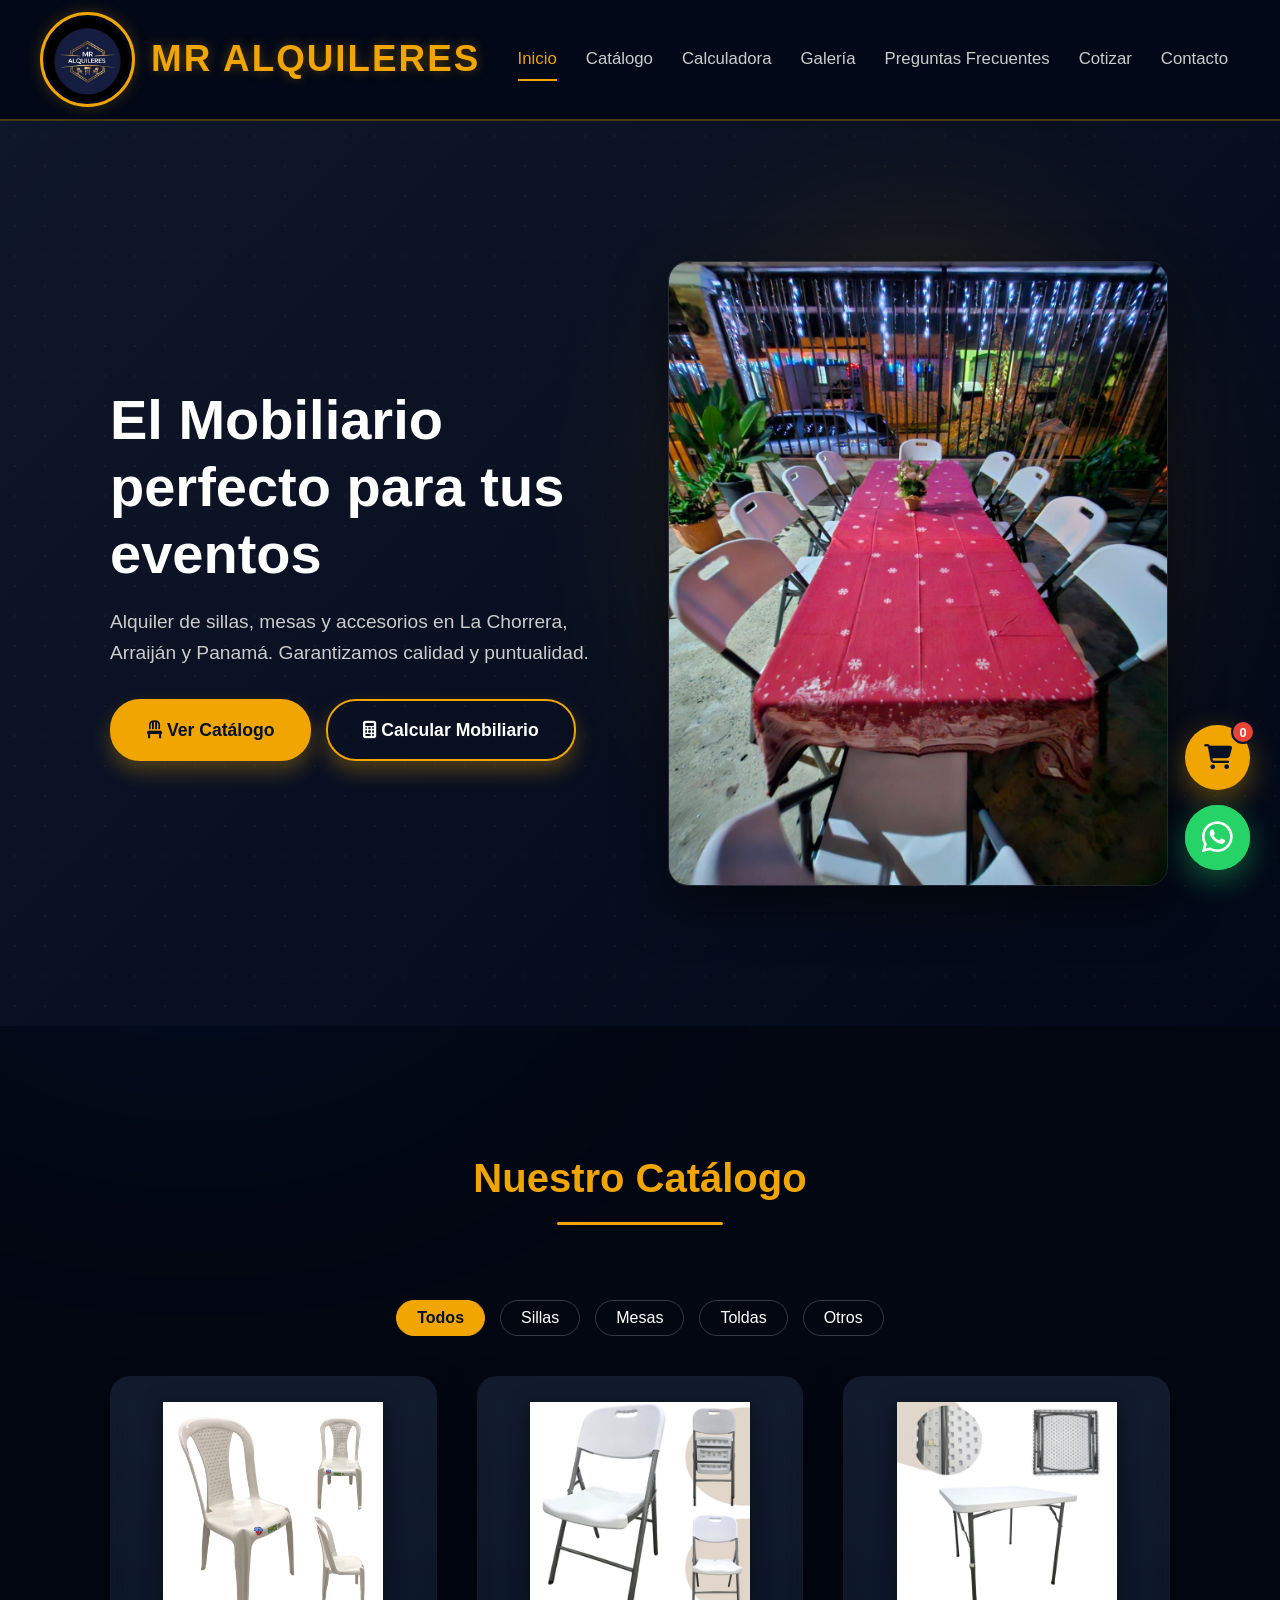
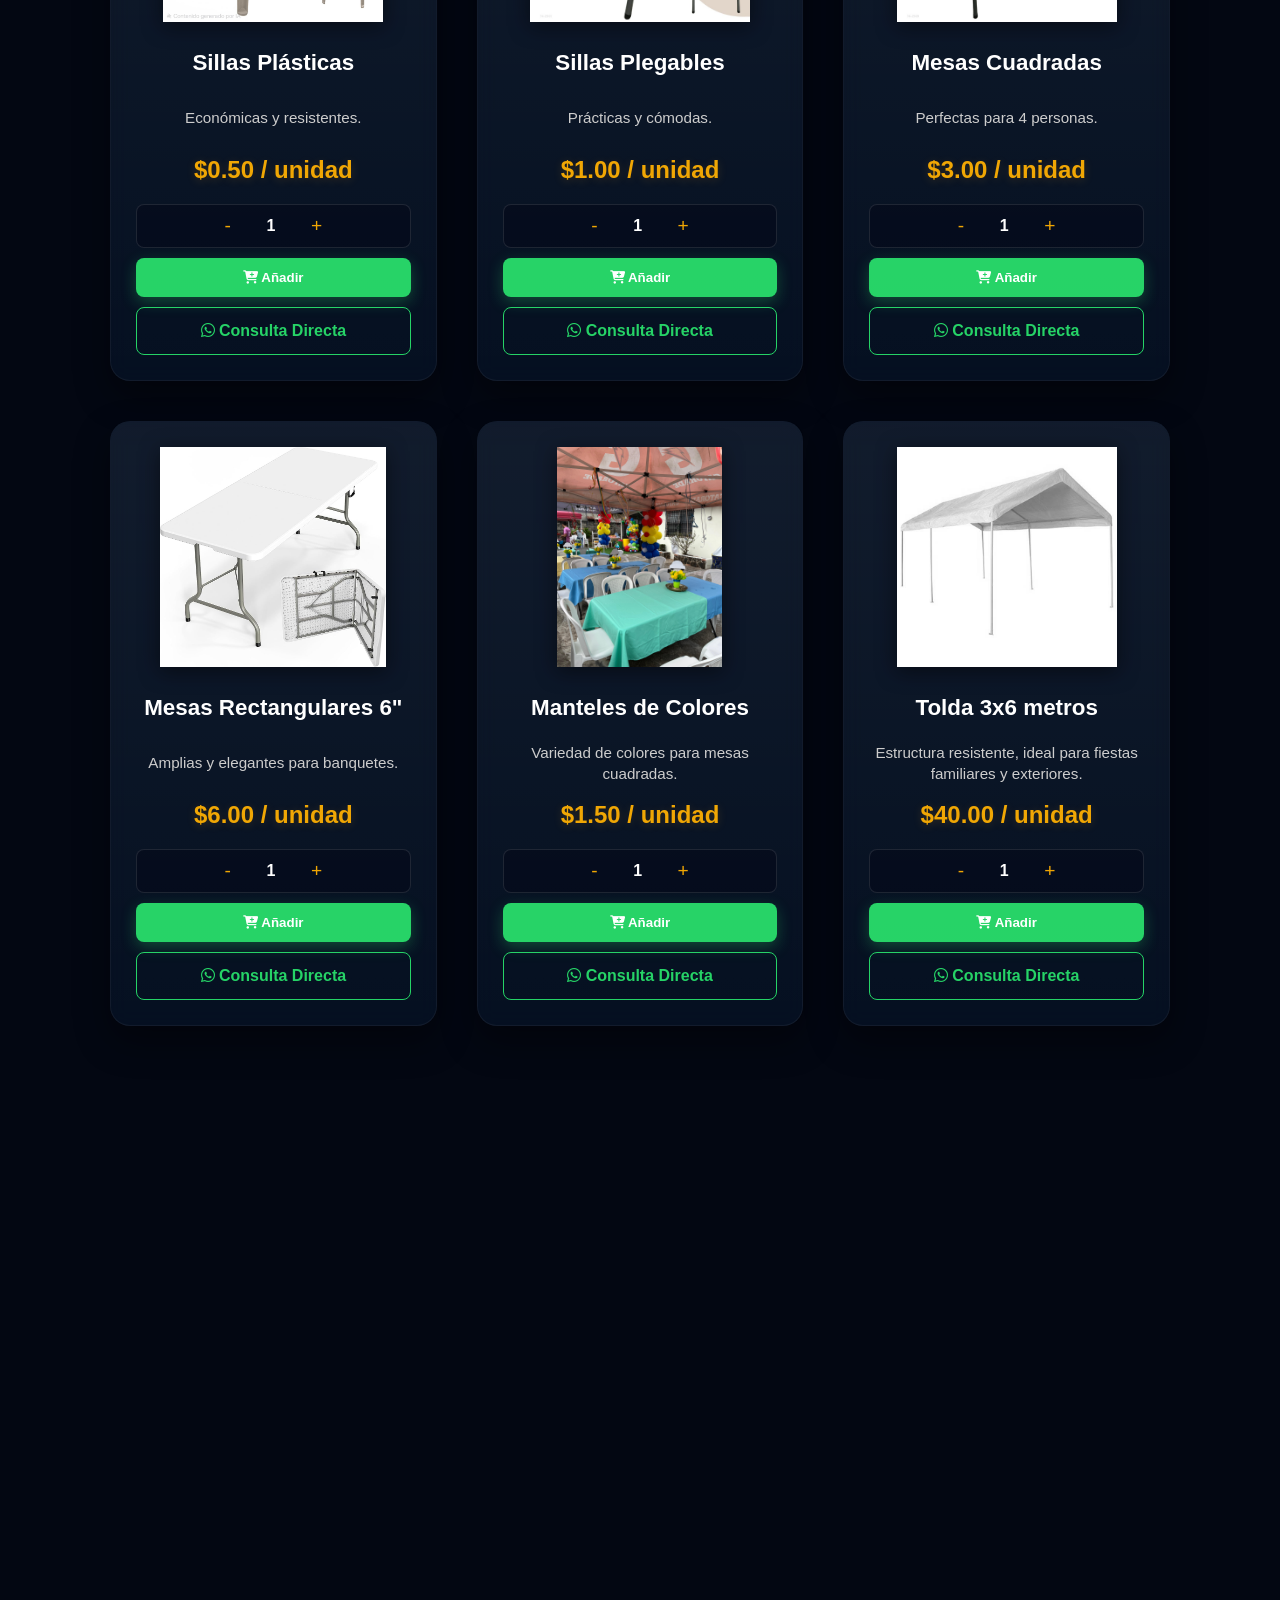
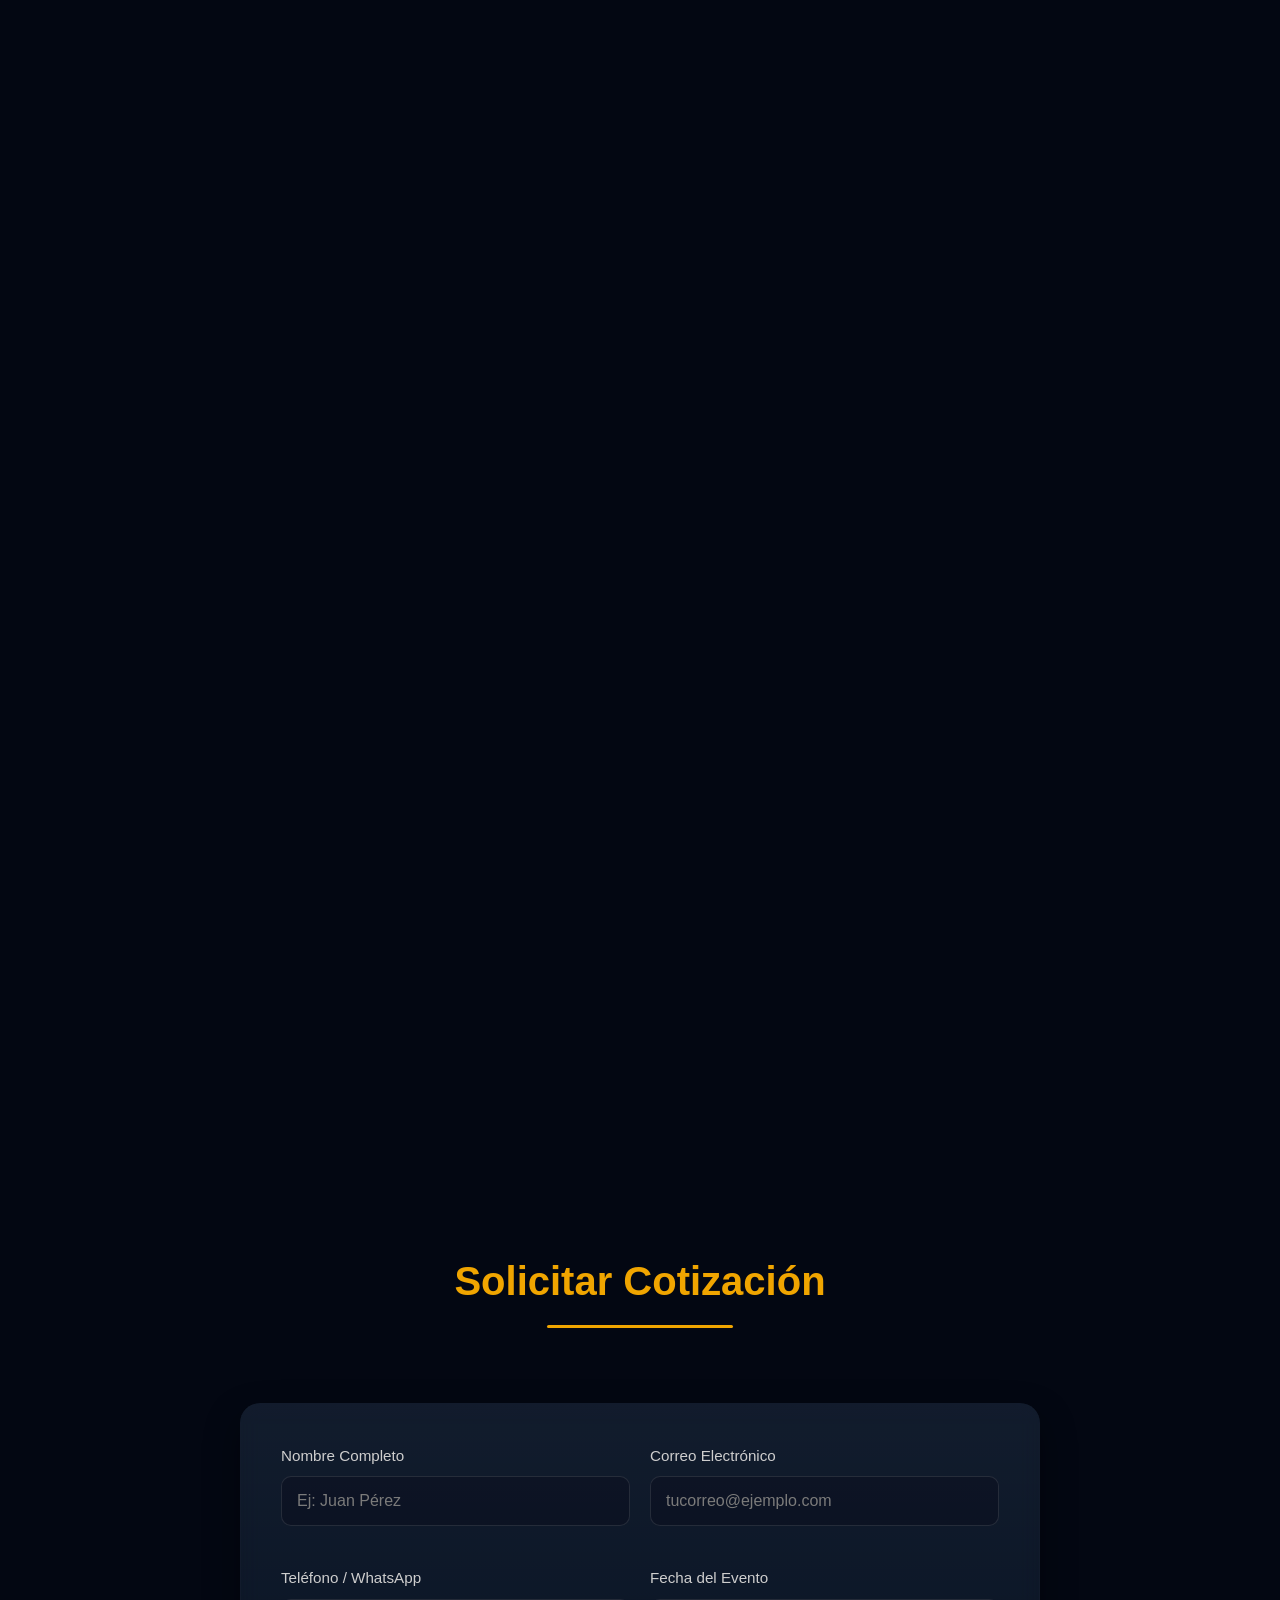
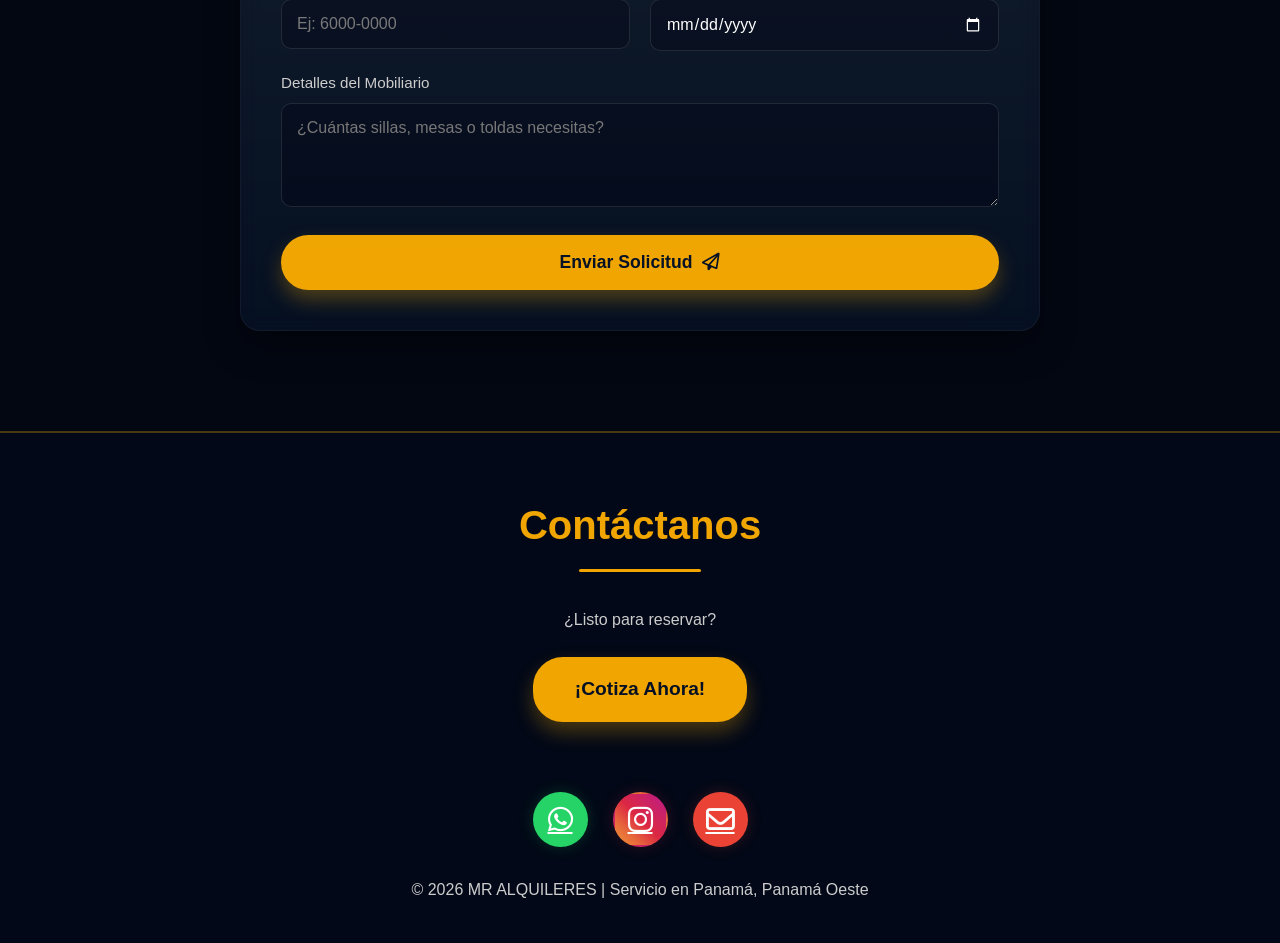
==== index.html @ d3e99759 "Backup: Estado actual antes de separar catalogo en pagina independiente" ====
<!DOCTYPE html>
<html lang="es">

<head>
    <meta charset="UTF-8">
    <meta name="viewport" content="width=device-width, initial-scale=1.0">

    <title>MR Alquileres | Alquiler de Sillas y Mesas en La Chorrera y Panamá Oeste</title>
    <meta name="description"
        content="Alquiler de sillas, mesas y manteles para fiestas en La Chorrera y Panamá Oeste. Entra a nuestro catálogo, mira los precios y pide por WhatsApp.">

    <!-- Favicon / Ícono de la pestaña -->
    <link rel="icon" type="image/jpeg" href="img/logo.jpg">
    <link rel="shortcut icon" type="image/jpeg" href="img/logo.jpg">
    <link rel="apple-touch-icon" href="img/logo.jpg">

    <!-- Open Graph / Redes Sociales -->
    <meta property="og:type" content="website">
    <meta property="og:title" content="MR Alquileres | Mobiliario Premium para Eventos">
    <meta property="og:description"
        content="Alquiler de sillas, mesas y accesorios en La Chorrera, Arraiján y Panamá. Garantizamos calidad y elegancia.">
    <meta property="og:image" content="https://mralquileres-web.web.app/img/galeria-11.jpg">
    <meta property="og:url" content="https://mralquileres-web.web.app/">
    
    <!-- Datos Estructurados JSON-LD (SEO Local) -->
    <script type="application/ld+json">
    {
      "@context": "https://schema.org",
      "@type": "LocalBusiness",
      "name": "MR Alquileres",
      "image": "https://mralquileres-web.web.app/img/logo.jpg",
      "telephone": "+50761130277",
      "email": "mralquileres29@gmail.com",
      "address": {
        "@type": "PostalAddress",
        "addressLocality": "La Chorrera",
        "addressRegion": "Panamá Oeste",
        "addressCountry": "PA"
      },
      "description": "Alquiler de sillas, mesas, toldas y manteles para eventos y fiestas en La Chorrera y Panamá Oeste.",
      "priceRange": "$$"
    }
    </script>

    <link rel="stylesheet" href="style.css?v=19">

    <link rel="stylesheet" href="https://cdnjs.cloudflare.com/ajax/libs/font-awesome/6.4.0/css/all.min.css">

    <link rel="manifest" href="manifest.json">
    <!-- Script para animaciones y catálogo -->
    <script src="script.js?v=19" defer></script>
</head>

<body>
    <header>
        <div class="header-content">
            <a href="#" class="marca-logo">
                <img src="img/logo.jpg" alt="MR Alquileres" class="logo-img" onerror="this.style.display='none'">
                <span class="nombre-empresa">MR ALQUILERES</span>
            </a>

            <nav>
                <a href="#inicio">Inicio</a>
                <a href="#catalogo">Catálogo</a>
                <a href="#calculadora">Calculadora</a>
                <a href="#galeria">Galería</a>
                <a href="#faq">Preguntas Frecuentes</a>
                <a href="#cotizar">Cotizar</a>
                <a href="#contacto">Contacto</a>
            </nav>
        </div>
    </header>

    <main>

        <section id="inicio" class="hero reveal">
            <div class="container hero-container">
                <div class="hero-text">
                    <h1>El Mobiliario perfecto para tus eventos</h1>
                    <p>Alquiler de sillas, mesas y accesorios en La Chorrera, Arraiján y Panamá. Garantizamos calidad y
                        puntualidad.</p>
                    <div style="display: flex; gap: 15px; flex-wrap: wrap;">
                        <a href="#catalogo" class="btn"><i class="fa-solid fa-chair"></i> Ver Catálogo</a>
                        <a href="#calculadora" class="btn" style="background: transparent; border: 2px solid var(--primary); color: #fff;"><i class="fa-solid fa-calculator"></i> Calcular Mobiliario</a>
                    </div>
                </div>
                <div class="hero-image">
                    <img src="img/galeria-11.jpg" alt="Montaje de mesas con manteles para eventos"
                        class="hero-img-main">
                </div>
            </div>
        </section>

        <!-- NUESTRO CATÁLOGO -->
        <section id="catalogo" class="container">
            <div class="titulo-centro">
                <h3>Nuestro Catálogo</h3>
            </div>

            <!-- Filtros del Catálogo -->
            <div class="filtros-catalogo">
                <button class="btn-filtro active" data-filter="todos">Todos</button>
                <button class="btn-filtro" data-filter="sillas">Sillas</button>
                <button class="btn-filtro" data-filter="mesas">Mesas</button>
                <button class="btn-filtro" data-filter="toldas">Toldas</button>
                <button class="btn-filtro" data-filter="otros">Otros</button>
            </div>

            <div class="grid-productos" id="lista-productos">
                <!-- Los productos se cargarán dinámicamente vía Javascript -->
            </div>
        </section>

        <!-- CALCULADORA DE EVENTOS -->
        <section id="calculadora" class="container reveal">
            <div class="titulo-centro">
                <span style="color: var(--primary); font-weight: 600; text-transform: uppercase; letter-spacing: 1.5px; font-size: 0.85rem; display: block; margin-bottom: 8px;">
                    <i class="fa-solid fa-wand-magic-sparkles"></i> Herramienta Rápida
                </span>
                <h3>¿Cuántos invitados tienes?</h3>
                <p style="color: var(--text-muted); max-width: 620px; margin: 0 auto;">Elige la cantidad de personas y el tipo de mesas que prefieres. Calcularemos al instante las sillas, mesas y manteles ideales para tu fiesta.</p>
            </div>

            <div class="tarjeta calculadora-card">
                <div class="calc-grid">
                    <!-- Configuración y Sliders -->
                    <div class="calc-config">
                        <div class="calc-group">
                            <div class="calc-label-header">
                                <label class="calc-label"><i class="fa-solid fa-users"></i> Número de Personas:</label>
                                <span class="calc-badge-val" id="calc-badge-personas">50 invitados</span>
                            </div>
                            
                            <div class="calc-presets">
                                <button type="button" class="btn-preset" data-val="20">20</button>
                                <button type="button" class="btn-preset" data-val="30">30</button>
                                <button type="button" class="btn-preset active" data-val="50">50</button>
                                <button type="button" class="btn-preset" data-val="80">80</button>
                                <button type="button" class="btn-preset" data-val="100">100</button>
                                <button type="button" class="btn-preset" data-val="150">150</button>
                            </div>

                            <div class="calc-slider-box">
                                <input type="range" id="calc-range-invitados" min="10" max="250" step="5" value="50" class="calc-slider">
                                <div class="calc-slider-ticks">
                                    <span>10</span>
                                    <span>50</span>
                                    <span>100</span>
                                    <span>150</span>
                                    <span>200</span>
                                    <span>250</span>
                                </div>
                            </div>
                        </div>

                        <div class="calc-options-grid">
                            <!-- Tipo de Silla -->
                            <div class="calc-option-block">
                                <span class="calc-subheading"><i class="fa-solid fa-chair"></i> Tipo de Sillas:</span>
                                <div class="calc-custom-radios">
                                    <label class="calc-radio-card active">
                                        <input type="radio" name="calc-silla" value="p1" checked>
                                        <div class="calc-radio-text">
                                            <strong>Plásticas</strong>
                                            <span>$0.50 c/u</span>
                                        </div>
                                    </label>
                                    <label class="calc-radio-card">
                                        <input type="radio" name="calc-silla" value="p2">
                                        <div class="calc-radio-text">
                                            <strong>Plegables</strong>
                                            <span>$1.00 c/u</span>
                                        </div>
                                    </label>
                                </div>
                            </div>

                            <!-- Tipo de Mesa -->
                            <div class="calc-option-block">
                                <span class="calc-subheading"><i class="fa-solid fa-table"></i> Tipo de Mesas:</span>
                                <div class="calc-custom-radios">
                                    <label class="calc-radio-card active">
                                        <input type="radio" name="calc-mesa" value="p4" checked>
                                        <div class="calc-radio-text">
                                            <strong>Rectangulares</strong>
                                            <span>(6 pers) $6.00</span>
                                        </div>
                                    </label>
                                    <label class="calc-radio-card">
                                        <input type="radio" name="calc-mesa" value="p3">
                                        <div class="calc-radio-text">
                                            <strong>Cuadradas</strong>
                                            <span>(4 pers) $3.00</span>
                                        </div>
                                    </label>
                                </div>
                            </div>
                        </div>

                        <!-- Adicionales (Manteles / Toldas) -->
                        <div class="calc-extras-grid">
                            <label class="calc-checkbox-card" id="calc-card-manteles">
                                <input type="checkbox" id="calc-check-manteles" checked>
                                <span class="calc-checkmark"></span>
                                <div class="calc-extra-info">
                                    <strong><i class="fa-solid fa-rug"></i> Manteles (Mesas cuadradas)</strong>
                                    <span id="calc-manteles-subtext">Variedad de colores ($1.50 c/u)</span>
                                </div>
                            </label>
                            <label class="calc-checkbox-card">
                                <input type="checkbox" id="calc-check-toldas">
                                <span class="calc-checkmark"></span>
                                <div class="calc-extra-info">
                                    <strong><i class="fa-solid fa-campground"></i> Tolda para Exterior</strong>
                                    <span>Protección contra sol y lluvia</span>
                                </div>
                            </label>
                        </div>
                    </div>

                    <!-- Resumen del Paquete Calculado -->
                    <div class="calc-resumen">
                        <div class="calc-resumen-header">
                            <h4><i class="fa-solid fa-list-check"></i> Paquete Sugerido</h4>
                            <span class="badge-recomendado">Recomendado</span>
                        </div>
                        
                        <div class="calc-items-list" id="calc-items-list">
                            <!-- Inyectado por JS -->
                        </div>

                        <div class="calc-total-card">
                            <div class="calc-total-row">
                                <span>Subtotal Estimado:</span>
                                <strong id="calc-total-precio">$0.00</strong>
                            </div>
                            <p class="calc-nota-flete">* El flete se calculará según la zona de entrega.</p>
                        </div>

                        <div class="calc-actions-box">
                            <button type="button" id="btn-calc-add-cart" class="btn btn-submit btn-calc-cart">
                                <i class="fa-solid fa-cart-plus"></i> Añadir Paquete a la Cotización
                            </button>
                            <button type="button" id="btn-calc-wsp" class="btn-wsp-directo btn-calc-wsp-direct">
                                <i class="fa-brands fa-whatsapp"></i> Pedir este paquete por WhatsApp
                            </button>
                        </div>
                    </div>
                </div>
            </div>
        </section>

        <section id="galeria" class="container reveal">
            <div class="titulo-centro">
                <h3>Nuestros Eventos</h3>
            </div>

            <div class="scroller" data-direction="left" data-speed="slow">
                <div class="scroller-inner">
                    <div class="galeria-item">
                        <img src="img/galeria-1.jpg"
                            alt="Montaje de sillas y mesas para evento al aire libre en La Chorrera"
                            class="galeria-img" loading="lazy" width="250" height="300">
                    </div>
                    <div class="galeria-item">
                        <img src="img/galeria-2.jpg"
                            alt="Decoración de mesas con manteles dorados para fiesta en Panamá Oeste"
                            class="galeria-img" loading="lazy" width="250" height="300">
                    </div>
                    <div class="galeria-item">
                        <img src="img/galeria-3.jpg" alt="Alquiler de mobiliario para celebración familiar en Arraiján"
                            class="galeria-img" loading="lazy" width="250" height="300">
                    </div>
                    <div class="galeria-item">
                        <img src="img/galeria-4.jpg" alt="Disposición de sillas plegables en salón de eventos"
                            class="galeria-img" loading="lazy" width="250" height="300">
                    </div>
                    <div class="galeria-item">
                        <img src="img/galeria-5.jpg" alt="Patio interior con sillas y mesas apiladas, listo para evento"
                            class="galeria-img" loading="lazy" width="250" height="300">
                    </div>
                    <div class="galeria-item">
                        <img src="img/galeria-6.jpg" alt="Preparación de mesas rectangulares para banquete"
                            class="galeria-img" loading="lazy" width="250" height="300">
                    </div>
                    <div class="galeria-item">
                        <img src="img/galeria-7.jpg" alt="Sillas plegables apiladas en almacén, listas para alquiler"
                            class="galeria-img" loading="lazy" width="250" height="300">
                    </div>
                    <div class="galeria-item">
                        <img src="img/galeria-8.jpg" alt="Evento corporativo con mobiliario de alquiler"
                            class="galeria-img" loading="lazy" width="250" height="300">
                    </div>
                    <div class="galeria-item">
                        <img src="img/galeria-9.jpg" alt="Celebración de cumpleaños con mesas y sillas de MR Alquileres"
                            class="galeria-img" loading="lazy" width="250" height="300">
                    </div>
                    <div class="galeria-item">
                        <img src="img/galeria-10.jpg" alt="Mobiliario para boda en jardín, sillas y mesas elegantes"
                            class="galeria-img" loading="lazy" width="250" height="300">
                    </div>
                    <div class="galeria-item">
                        <img src="img/galeria-11.jpg" alt="Mobiliario para boda en jardín, sillas y mesas elegantes"
                            class="galeria-img" loading="lazy" width="250" height="300">
                    </div>
                    <div class="galeria-item">
                        <img src="img/galeria-12.jpg" alt="Mobiliario para boda en jardín, sillas y mesas elegantes"
                            class="galeria-img" loading="lazy" width="250" height="300">
                    </div>
                    <div class="galeria-item">
                        <img src="img/galeria-13.jpg" alt="Mobiliario para boda en jardín, sillas y mesas elegantes"
                            class="galeria-img" loading="lazy" width="250" height="300">
                    </div>
                </div>
            </div>
        </section>

        <!-- TESTIMONIOS -->
        <section id="testimonios" class="container reveal">
            <div class="titulo-centro">
                <h3>Lo que dicen nuestros clientes</h3>
            </div>
            <div class="grid-testimonios">
                <div class="tarjeta tarjeta-testimonio">
                    <div class="estrellas">
                        <i class="fa-solid fa-star"></i><i class="fa-solid fa-star"></i><i
                            class="fa-solid fa-star"></i><i class="fa-solid fa-star"></i><i
                            class="fa-solid fa-star"></i>
                    </div>
                    <p>"Excelente servicio, las sillas y mesas llegaron a tiempo y en perfectas condiciones. ¡Súper
                        recomendados!"</p>
                    <h5>- María Pérez</h5>
                </div>
                <div class="tarjeta tarjeta-testimonio">
                    <div class="estrellas">
                        <i class="fa-solid fa-star"></i><i class="fa-solid fa-star"></i><i
                            class="fa-solid fa-star"></i><i class="fa-solid fa-star"></i><i
                            class="fa-solid fa-star"></i>
                    </div>
                    <p>"Las toldas están hermosas y le dieron un toque muy elegante a nuestra boda. La atención fue de
                        primera."</p>
                    <h5>- Juan Carlos G.</h5>
                </div>
                <div class="tarjeta tarjeta-testimonio">
                    <div class="estrellas">
                        <i class="fa-solid fa-star"></i><i class="fa-solid fa-star"></i><i
                            class="fa-solid fa-star"></i><i class="fa-solid fa-star"></i><i
                            class="fa-solid fa-star-half-stroke"></i>
                    </div>
                    <p>"Muy formales y puntuales. Los manteles estaban impecables. Sin duda los volveré a contratar para
                        mi próximo evento."</p>
                    <h5>- Ana Martínez</h5>
                </div>
            </div>
        </section>

        <!-- PREGUNTAS FRECUENTES (FAQ) -->
        <section id="faq" class="container reveal">
            <div class="titulo-centro">
                <h3>Preguntas Frecuentes</h3>
            </div>
            <div class="faq-container">
                <div class="faq-item">
                    <button class="faq-question">
                        ¿Cobran por el servicio de transporte? <i class="fa-solid fa-chevron-down transition-icon"></i>
                    </button>
                    <div class="faq-answer">
                        <p>El costo del transporte varía dependiendo de la ubicación del evento (La Chorrera, Arraiján,
                            etc.). Al momento de cotizar por WhatsApp y brindarnos tu dirección exacta, te indicaremos
                            el costo del acarreo.</p>
                    </div>
                </div>
                <div class="faq-item">
                    <button class="faq-question">
                        ¿Se debe pagar algún depósito de garantía? <i
                            class="fa-solid fa-chevron-down transition-icon"></i>
                    </button>
                    <div class="faq-answer">
                        <p>No exigimos un depósito de garantía por adelantado. Sin embargo, el cliente asume la
                            responsabilidad total del cuidado del mobiliario durante el evento. En caso de daños,
                            averías o pérdida, el cliente deberá cubrir el costo de reparación o reposición
                            correspondiente.</p>
                    </div>
                </div>
                <div class="faq-item">
                    <button class="faq-question">
                        ¿Con cuánto tiempo de anticipación debo reservar? <i
                            class="fa-solid fa-chevron-down transition-icon"></i>
                    </button>
                    <div class="faq-answer">
                        <p>Recomendamos realizar tu reserva con al menos 1 o 2 semanas de anticipación, especialmente
                            para fines de semana, quincenas o temporadas festivas, para asegurar la disponibilidad de
                            todo el mobiliario que necesitas.</p>
                    </div>
                </div>
                <div class="faq-item">
                    <button class="faq-question">
                        ¿Cuáles son los métodos de pago? <i class="fa-solid fa-chevron-down transition-icon"></i>
                    </button>
                    <div class="faq-answer">
                        <p>Aceptamos pagos a través de Yappy, transferencias bancarias (ACH) y efectivo al momento de la
                            entrega.</p>
                    </div>
                </div>
            </div>
        </section>

        <!-- FORMULARIO DE CONTACTO -->
        <section id="cotizar" class="container reveal">
            <div class="titulo-centro">
                <h3>Solicitar Cotización</h3>
            </div>
            <div class="form-container tarjeta">
                <form id="contact-form" action="https://formsubmit.co/mralquileres29@gmail.com" method="POST">
                    <!-- Configuraciones de FormSubmit -->
                    <input type="hidden" name="_captcha" value="false">
                    <input type="hidden" name="_subject" value="Nuevo pedido de cotización desde la Web">
                    <input type="hidden" name="_template" value="table">
                    <input type="hidden" name="_next" value="https://mralquileres-web.web.app/#cotizar">

                    <div class="form-grid">
                        <div class="input-group">
                            <label for="nombre">Nombre Completo</label>
                            <input type="text" id="nombre" name="nombre" placeholder="Ej: Juan Pérez" required>
                        </div>
                        <div class="input-group">
                            <label for="email">Correo Electrónico</label>
                            <input type="email" id="email" name="email" placeholder="tucorreo@ejemplo.com" required>
                        </div>
                        <div class="input-group">
                            <label for="telefono">Teléfono / WhatsApp</label>
                            <input type="tel" id="telefono" name="telefono" placeholder="Ej: 6000-0000" required>
                        </div>
                        <div class="input-group">
                            <label for="fecha">Fecha del Evento</label>
                            <input type="date" id="fecha" name="fecha" required>
                        </div>
                    </div>

                    <div class="input-group">
                        <label for="mensaje">Detalles del Mobiliario</label>
                        <textarea id="mensaje" name="mensaje" rows="4"
                            placeholder="¿Cuántas sillas, mesas o toldas necesitas?" required></textarea>
                    </div>

                    <button type="submit" class="btn btn-submit">Enviar Solicitud <i
                            class="fa-regular fa-paper-plane"></i></button>
                    <p id="form-status" class="form-status"></p>
                </form>
            </div>
        </section>

    </main>

    <footer id="contacto">
        <h3>Contáctanos</h3>
        <p>¿Listo para reservar?</p>
        <a href="https://wa.me/50761130277?text=Hola%20MR%20Alquileres,%20me%20gustar%C3%ADa%20solicitar%20una%20cotizaci%C3%B3n."
            target="_blank" class="btn btn-footer-cta">¡Cotiza Ahora!</a>

        <div class="redes-sociales">
            <a href="https://wa.me/50761130277?text=Hola%20MR%20Alquileres,%20me%20gustar%C3%ADa%20recibir%20m%C3%A1s%20informaci%C3%B3n%20sobre%20sus%20servicios."
                target="_blank" class="icono-social wsp">
                <i class="fa-brands fa-whatsapp"></i>
            </a>

            <a href="https://www.instagram.com/mralquileres?igsh=MXBzdjJobTY1YjB2" target="_blank"
                class="icono-social insta">
                <i class="fa-brands fa-instagram"></i>
            </a>

            <a href="mailto:mralquileres29@gmail.com" class="icono-social mail">
                <i class="fa-regular fa-envelope"></i>
            </a>
        </div>

        <p class="copyright">&copy; 2026 MR ALQUILERES | Servicio en Panamá, Panamá Oeste</p>
    </footer>
    <a href="https://wa.me/50761130277?text=Hola%20MR%20Alquileres,%20deseo%20consultar%20disponibilidad%20para%20un%20evento."
        class="wsp-flotante" target="_blank">
        <i class="fa-brands fa-whatsapp"></i>
    </a>

    <!-- TEXTURA DE RUIDO Y LUCES -->
    <div class="noise-overlay"></div>

    <!-- CONTENEDOR DE NOTIFICACIONES TOAST -->
    <div id="toast-container" class="toast-container"></div>

    <!-- MODAL LIGHTBOX PARA LA GALERÍA -->
    <div id="lightbox" class="lightbox">
        <span class="lightbox-close">&times;</span>
        <span class="lightbox-prev" id="lightbox-prev"><i class="fa-solid fa-chevron-left"></i></span>
        <img class="lightbox-content" id="lightbox-img">
        <span class="lightbox-next" id="lightbox-next"><i class="fa-solid fa-chevron-right"></i></span>
    </div>

    <!-- CARRITO FLOTANTE Y MODAL -->
    <button id="btn-carrito-flotante" class="carrito-flotante">
        <i class="fa-solid fa-shopping-cart"></i>
        <span class="carrito-badge" id="carrito-count">0</span>
    </button>

    <div id="modal-carrito" class="modal">
        <div class="modal-content tarjeta">
            <span class="close-modal" id="close-modal">&times;</span>
            <h3>Tu Cotización</h3>
            <div id="carrito-items" class="carrito-items-container">
                <!-- Los items se inyectarán aquí por JS -->
                <div class="carrito-vacio">
                    <p style="margin-bottom: 15px;">No has añadido productos aún.</p>
                    <a href="#catalogo" class="btn" style="padding: 10px 20px; font-size: 0.9rem;" onclick="document.getElementById('modal-carrito').classList.remove('show');">Ir al catálogo</a>
                </div>
            </div>
            <div class="carrito-footer">
                <div class="carrito-total">
                    <span>Subtotal (Solo mobiliario):</span>
                    <strong id="carrito-total-precio">$0.00</strong>
                </div>
                <p class="nota-transporte">* El costo de transporte se calculará al contactarnos.</p>
                <button id="btn-enviar-wsp" class="btn btn-submit btn-enviar-cotizacion" disabled>
                    Enviar a WhatsApp <i class="fa-brands fa-whatsapp"></i>
                </button>
            </div>
        </div>
    </div>

</body>

</html>
---- style.css ----
/* Añade esto bien arriba en tu style.css */
html {
    scroll-behavior: smooth;
}

/* --- DISEÑO PREMIUM: DARK & GOLD --- */

/* 1. VARIABLES Y RESET */
:root {
    --primary: #f0a500;
    --primary-hover: #d18f00;
    --bg-main: #051024;
    --bg-nav: #020817;
    --bg-card: rgba(11, 30, 59, 0.4);
    --bg-card-hover: rgba(11, 30, 59, 0.8);
    --text-light: #ffffff;
    --text-muted: #cccccc;
    --text-dark: #051024;
    --wsp-color: #25D366;
    --wsp-hover: #128C7E;
}

* {
    margin: 0;
    padding: 0;
    box-sizing: border-box;
    font-family: 'Inter', 'Segoe UI', 'Arial', sans-serif; /* Fuente más moderna */
}

body {
    font-family: 'Inter', sans-serif;
    background-color: #030712; /* Azul ultra oscuro, casi negro, para que resalten las luces */
    color: var(--text-light);
    line-height: 1.6;
    overflow-x: hidden;
    position: relative;
}

/* Luces difuminadas de fondo (Glows) */
body::before, body::after {
    content: '';
    position: fixed;
    width: 600px;
    height: 600px;
    border-radius: 50%;
    filter: blur(150px);
    z-index: -2;
    animation: floatGlow 20s infinite alternate ease-in-out;
    pointer-events: none;
}

/* Esfera Dorada Arriba a la Derecha */
body::before {
    top: -100px;
    right: -100px;
    background: rgba(240, 165, 0, 0.12); /* Dorado tenue */
}

/* Esfera Azul a la Izquierda abajo */
body::after {
    bottom: -100px;
    left: -100px;
    background: rgba(0, 123, 255, 0.12); /* Azul vibrante tenue */
    animation-delay: -10s;
}

@keyframes floatGlow {
    0% { transform: translate(0, 0) scale(1); }
    100% { transform: translate(-80px, 80px) scale(1.1); }
}

/* Textura sutil de ruido (Noise) */
.noise-overlay {
    position: fixed;
    top: 0;
    left: 0;
    width: 100vw;
    height: 100vh;
    pointer-events: none;
    z-index: -1;
    opacity: 0.04;
    background-image: url('data:image/svg+xml,%3Csvg viewBox="0 0 200 200" xmlns="http://www.w3.org/2000/svg"%3E%3Cfilter id="noiseFilter"%3E%3CfeTurbulence type="fractalNoise" baseFrequency="0.65" numOctaves="3" stitchTiles="stitch"/%3E%3C/filter%3E%3Crect width="100%25" height="100%25" filter="url(%23noiseFilter)"/%3E%3C/svg%3E');
}

.container {
    max-width: 1100px; /* Un poco más ancho */
    margin: 0 auto;
    padding: 20px;
}

/* 2. ENCABEZADO DE LUJO (Glassmorphism) */
header {
    background-color: var(--bg-nav);
    padding: 12px 0;
    border-bottom: 2px solid rgba(240, 165, 0, 0.3);
    position: sticky;
    top: 0;
    z-index: 1000;
    transition: all 0.4s cubic-bezier(0.4, 0, 0.2, 1);
}

.header-scrolled {
    padding: 8px 0;
    background-color: rgba(2, 8, 23, 0.85);
    backdrop-filter: blur(15px); /* Efecto cristal puro */
    -webkit-backdrop-filter: blur(15px);
    border-bottom: 2px solid var(--primary);
    box-shadow: 0 10px 30px rgba(0,0,0,0.5);
}

.header-content {
    max-width: 100%;
    width: 100%;
    padding: 0 40px;
    display: flex;
    align-items: center;
    justify-content: space-between;
    gap: 20px;
}

.marca-logo {
    text-decoration: none;
    display: flex;
    align-items: center; 
    gap: 16px; 
    transition: transform 0.3s ease;
    flex-shrink: 0;
}

.marca-logo:hover {
    transform: scale(1.03);
}

.logo-img {
    height: 95px;
    width: 95px;
    border-radius: 50%;
    border: 3px solid var(--primary);
    padding: 3px;
    display: block;
    object-fit: cover; 
    background-color: var(--bg-nav); 
    box-shadow: 0 0 15px rgba(240, 165, 0, 0.25);
    transition: all 0.3s ease;
}

.header-scrolled .logo-img {
    height: 75px;
    width: 75px;
}

.nombre-empresa {
    color: var(--primary);
    font-size: 2.3rem;
    font-weight: 900;
    letter-spacing: 2px;
    text-transform: uppercase;
    text-shadow: 0 0 12px rgba(240, 165, 0, 0.35);
    white-space: nowrap;
    transition: font-size 0.3s ease;
}

.header-scrolled .nombre-empresa {
    font-size: 1.9rem;
}

nav {
    display: flex;
    align-items: center;
    gap: 5px;
    flex-wrap: nowrap;
}

nav a {
    color: var(--text-muted);
    text-decoration: none;
    padding: 6px 12px;
    font-size: 1.05rem;
    font-weight: 500;
    white-space: nowrap;
    transition: color 0.3s, transform 0.3s;
    position: relative;
}

/* Subrayado animado en el menú */
nav a::after {
    content: '';
    position: absolute;
    width: 0;
    height: 2px;
    bottom: -2px;
    left: 12px;
    right: 12px;
    background-color: var(--primary);
    transition: width 0.3s ease;
}

nav a:hover::after,
nav a.active::after {
    width: calc(100% - 24px);
}

nav a.active, nav a:hover {
    color: var(--primary);
}

@media (max-width: 960px) {
    header .header-content {
        padding: 0 15px;
        flex-wrap: wrap;
        justify-content: center;
        gap: 10px;
    }
    .nombre-empresa {
        font-size: 1.5rem;
    }
    nav {
        flex-wrap: wrap;
        justify-content: center;
        gap: 2px;
    }
    nav a {
        font-size: 0.95rem;
        padding: 5px 8px;
    }
}

/* 3. SECCIÓN HERO */
.hero {
    background: linear-gradient(135deg, #0f172a 0%, #020817 100%); /* Fondo más oscuro y elegante en vez de blanco */
    color: var(--text-light);
    padding: 120px 0; 
    position: relative;
}

/* Patrón sutil de fondo para el Hero */
.hero::before {
    content: '';
    position: absolute;
    top: 0; left: 0; right: 0; bottom: 0;
    background-image: radial-gradient(rgba(240, 165, 0, 0.1) 1px, transparent 1px);
    background-size: 30px 30px;
    opacity: 0.5;
    pointer-events: none;
}

.hero-container {
    display: flex;
    align-items: center;
    gap: 50px;
    position: relative;
    z-index: 2;
}

.hero-text {
    flex: 1;
}

.hero h1 {
    color: var(--text-light);
    font-size: 3.5rem;
    line-height: 1.2;
    margin-bottom: 20px;
    font-weight: 800;
}

.hero h1 span {
    color: var(--primary);
}

.hero p {
    color: var(--text-muted);
    font-size: 1.2rem;
    margin-bottom: 30px;
    line-height: 1.6;
}

.hero-image {
    flex: 1;
    display: flex;
    justify-content: center;
    position: relative;
}

/* Efecto de resplandor detrás de la imagen principal */
.hero-image::after {
    content: '';
    position: absolute;
    width: 80%;
    height: 80%;
    background: var(--primary);
    filter: blur(100px);
    opacity: 0.2;
    z-index: -1;
    border-radius: 50%;
}

.btn {
    display: inline-block;
    background-color: var(--primary);
    color: var(--text-dark);
    padding: 15px 35px;
    text-decoration: none;
    border-radius: 30px;
    font-weight: bold;
    font-size: 1.1rem;
    border: 2px solid var(--primary);
    transition: all 0.3s ease;
    box-shadow: 0 10px 20px rgba(240, 165, 0, 0.3);
}

.btn:hover {
    background-color: transparent;
    color: var(--primary);
    box-shadow: 0 10px 30px rgba(240, 165, 0, 0.5);
    transform: translateY(-3px);
}

.hero-img-main {
    width: 100%;
    max-width: 500px;
    height: auto;
    aspect-ratio: 4/5;
    object-fit: cover;
    border-radius: 20px;
    box-shadow: 0 20px 50px rgba(0,0,0,0.5);
    border: 1px solid rgba(255,255,255,0.1);
}

/* 4. CATÁLOGO */
#catalogo {
    margin-top: 100px;
}

h3 {
    text-align: center;
    margin-bottom: 50px;
    font-size: 2.5rem;
    color: var(--primary);
    position: relative;
    display: inline-block;
}

/* Línea decorativa bajo los títulos */
h3::after {
    content: '';
    position: absolute;
    width: 50%;
    height: 3px;
    background-color: var(--primary);
    bottom: -15px;
    left: 25%;
    border-radius: 2px;
}

.titulo-centro {
    text-align: center;
    margin-bottom: 40px;
}

.grid-productos {
    display: grid;
    grid-template-columns: repeat(auto-fit, minmax(280px, 1fr));
    gap: 40px;
}

/* Tarjeta Glassmorphism */
.tarjeta {
    background: var(--bg-card);
    backdrop-filter: blur(10px);
    -webkit-backdrop-filter: blur(10px);
    padding: 25px;
    border-radius: 20px;
    border: 1px solid rgba(255, 255, 255, 0.05);
    text-align: center;
    box-shadow: 0 15px 35px rgba(0,0,0,0.4);
    transition: all 0.4s cubic-bezier(0.175, 0.885, 0.32, 1.275);
    position: relative;
    overflow: hidden;
}

.tarjeta::before {
    content: '';
    position: absolute;
    top: 0; left: 0; width: 100%; height: 100%;
    background: linear-gradient(180deg, rgba(255,255,255,0.05) 0%, rgba(255,255,255,0) 100%);
    pointer-events: none;
}

.tarjeta:hover {
    transform: translateY(-15px);
    background: var(--bg-card-hover);
    border-color: rgba(240, 165, 0, 0.3);
    box-shadow: 0 20px 40px rgba(240, 165, 0, 0.15);
}

.producto-item {
    display: flex;
    flex-direction: column;
    height: 100%;
}

.foto-producto {
    width: 100%;
    height: 220px;
    object-fit: contain;
    background-color: transparent; 
    border-radius: 12px;
    margin-bottom: 15px;
    transition: transform 0.6s ease;
    display: block;
    filter: drop-shadow(0 4px 10px rgba(0,0,0,0.5));
    flex-shrink: 0;
}

.tarjeta:hover .foto-producto {
    transform: scale(1.08);
}

.tarjeta h4 {
    color: var(--text-light);
    font-size: 1.4rem;
    margin-bottom: 8px;
    font-weight: 700;
}

.producto-item h4 {
    min-height: 3.2rem;
    display: flex;
    align-items: center;
    justify-content: center;
    line-height: 1.25;
}

.tarjeta p {
    color: var(--text-muted);
    font-size: 0.95rem;
}

.producto-item p {
    min-height: 2.8rem;
    display: flex;
    align-items: center;
    justify-content: center;
    line-height: 1.35;
    margin-bottom: 10px;
}

.precio {
    display: block;
    color: var(--primary);
    font-weight: 800;
    font-size: 1.5rem;
    margin: 15px 0;
    text-shadow: 0 2px 10px rgba(240, 165, 0, 0.2);
}

.producto-item .precio {
    margin-top: auto;
    margin-bottom: 15px;
}

.producto-item .acciones-producto {
    margin-top: 0;
}

.btn-wsp {
    display: block;
    background-color: var(--wsp-color);
    color: white;
    text-decoration: none;
    padding: 12px;
    border-radius: 8px;
    font-weight: bold;
    margin-top: 15px;
    transition: all 0.3s ease;
    box-shadow: 0 5px 15px rgba(37, 211, 102, 0.3);
}

.btn-wsp:hover {
    background-color: var(--wsp-hover);
    transform: translateY(-2px);
    box-shadow: 0 8px 20px rgba(37, 211, 102, 0.5);
}

/* 5. LOOP SCROLL GALLERY (MARQUEE INFINITO) */
#galeria {
    margin-top: 100px;
    overflow: hidden; /* Importante para que no haya scroll horizontal general */
}

.scroller {
    max-width: 100vw; /* Ocupar todo el ancho disponible de la pantalla */
    margin-inline: auto; /* Centrar */
    position: relative;
    /* Mascaras para que se difumine a los lados */
    -webkit-mask: linear-gradient(90deg, transparent, white 10%, white 90%, transparent);
    mask: linear-gradient(90deg, transparent, white 10%, white 90%, transparent);
}

.scroller-inner {
    padding-block: 20px;
    display: flex;
    flex-wrap: nowrap; /* Evitar que salten a la siguiente línea */
    gap: 20px; /* Espacio entre imágenes */
    width: max-content; /* El contenedor ocupa lo que sumen todas las imágenes */
}

/* Animación cuando tiene la clase data-animated */
.scroller[data-animated="true"] .scroller-inner {
    animation: scroll 40s linear infinite;
}

/* Pausar la animación al pasar el ratón */
.scroller[data-animated="true"]:hover .scroller-inner {
    animation-play-state: paused;
}

@keyframes scroll {
    to {
        transform: translate(calc(-50% - 10px)); /* -50% mueve la mitad del contenido, -10px es por el gap */
    }
}

.galeria-item {
    width: 250px; /* Ancho fijo para el carrusel */
    height: 300px;
    border-radius: 15px;
    overflow: hidden;
    box-shadow: 0 10px 20px rgba(0,0,0,0.3);
    flex-shrink: 0; /* Evita que las imágenes se encojan */
    border: 2px solid rgba(255,255,255,0.05);
}

.galeria-img {
    width: 100%;
    height: 100%;
    object-fit: cover;
    transition: transform 0.5s ease;
}

.galeria-item:hover .galeria-img {
    transform: scale(1.1);
}

/* 6. FORMULARIO DE CONTACTO */
#cotizar {
    margin-top: 100px;
}

.form-container {
    max-width: 800px;
    margin: 0 auto;
    padding: 40px;
    text-align: left; /* Sobrescribir el text-align center de .tarjeta */
}

.form-grid {
    display: grid;
    grid-template-columns: 1fr 1fr;
    gap: 20px;
}

.input-group {
    margin-bottom: 20px;
}

.input-group label {
    display: block;
    margin-bottom: 8px;
    color: var(--text-muted);
    font-weight: 500;
    font-size: 0.95rem;
}

.input-group input,
.input-group textarea {
    width: 100%;
    padding: 15px;
    background-color: rgba(2, 8, 23, 0.6);
    border: 1px solid rgba(255, 255, 255, 0.1);
    border-radius: 10px;
    color: var(--text-light);
    font-size: 1rem;
    transition: all 0.3s ease;
}

/* Cambiar icono del calendario a blanco para type="date" */
.input-group input[type="date"]::-webkit-calendar-picker-indicator {
    filter: invert(1);
}

.input-group input:focus,
.input-group textarea:focus {
    outline: none;
    border-color: var(--primary);
    box-shadow: 0 0 15px rgba(240, 165, 0, 0.2);
    background-color: rgba(2, 8, 23, 0.9);
}

.btn-submit {
    width: 100%;
    margin-top: 10px;
    cursor: pointer;
    display: flex;
    justify-content: center;
    align-items: center;
    gap: 10px;
}

.form-status {
    text-align: center;
    margin-top: 15px;
    font-weight: bold;
    display: none;
}

.form-status.success {
    display: block;
    color: #25D366;
}

.form-status.error {
    display: block;
    color: #EA4335;
}

/* 7. PIE DE PÁGINA */
footer {
    text-align: center;
    padding: 60px 20px 40px;
    background-color: var(--bg-nav);
    color: var(--text-muted);
    margin-top: 80px;
    border-top: 2px solid rgba(240, 165, 0, 0.3);
    position: relative;
}

.btn-footer-cta {
    margin-top: 25px;
    margin-bottom: 40px;
    font-size: 1.2rem;
    padding: 15px 40px;
}

.redes-sociales {
    display: flex;
    justify-content: center;
    gap: 25px;
    margin: 30px 0;
}

.icono-social {
    color: white;
    font-size: 1.8rem;
    width: 55px;
    height: 55px;
    display: flex;
    align-items: center;
    justify-content: center;
    border-radius: 50%;
    transition: all 0.3s ease;
    border: 2px solid transparent;
}

/* Colores simplificados */
.wsp { background-color: var(--wsp-color); box-shadow: 0 0 15px rgba(37, 211, 102, 0.2); }
.insta { background: linear-gradient(45deg, #f09433 0%, #e6683c 25%, #dc2743 50%, #cc2366 75%, #bc1888 100%); box-shadow: 0 0 15px rgba(220, 39, 67, 0.2); }
.mail { background-color: #EA4335; box-shadow: 0 0 15px rgba(234, 67, 53, 0.2); }

.icono-social:hover {
    transform: translateY(-8px);
    border: 2px solid white;
}
.wsp:hover { box-shadow: 0 10px 25px rgba(37, 211, 102, 0.6); }
.insta:hover { box-shadow: 0 10px 25px rgba(220, 39, 67, 0.6); }
.mail:hover { box-shadow: 0 10px 25px rgba(234, 67, 53, 0.6); }

/* BOTÓN WSP FLOTANTE PREMIUM */
.wsp-flotante {
    position: fixed;
    width: 65px;
    height: 65px;
    bottom: 30px;
    right: 30px;
    background-color: var(--wsp-color);
    color: #fff;
    border-radius: 50%;
    font-size: 35px;
    box-shadow: 0 10px 30px rgba(37, 211, 102, 0.4);
    z-index: 100;
    display: flex;
    align-items: center;
    justify-content: center;
    text-decoration: none;
    transition: all 0.3s cubic-bezier(0.175, 0.885, 0.32, 1.275);
}

.wsp-flotante::before {
    content: '';
    position: absolute;
    width: 100%; height: 100%;
    background-color: var(--wsp-color);
    border-radius: 50%;
    z-index: -1;
    animation: pulse-wsp 2s infinite;
}

@keyframes pulse-wsp {
    0% { transform: scale(1); opacity: 0.8; }
    100% { transform: scale(1.5); opacity: 0; }
}

.wsp-flotante:hover {
    transform: scale(1.1) translateY(-5px);
    background-color: var(--wsp-hover);
}
.wsp-flotante:hover::before {
    animation: none;
}

/* --- ANIMACIONES DE REVELACIÓN (AOS STYLE) --- */
.reveal {
    opacity: 0;
    transform: translateY(50px) scale(0.95);
    transition: all 0.8s cubic-bezier(0.5, 0, 0, 1);
}

.reveal.active {
    opacity: 1;
    transform: translateY(0) scale(1);
}

/* Retrasos escalonados */
.grid-productos .tarjeta:nth-child(1) { transition-delay: 0.1s; }
.grid-productos .tarjeta:nth-child(2) { transition-delay: 0.2s; }
.grid-productos .tarjeta:nth-child(3) { transition-delay: 0.3s; }
.grid-productos .tarjeta:nth-child(4) { transition-delay: 0.4s; }
.grid-productos .tarjeta:nth-child(5) { transition-delay: 0.5s; }
.grid-productos .tarjeta:nth-child(6) { transition-delay: 0.6s; }

@media (prefers-reduced-motion: reduce) {
    .reveal, .scroller-inner { transition: none !important; animation: none !important; opacity: 1 !important; transform: none !important; }
}

/* --- FILTROS CATÁLOGO --- */
.filtros-catalogo {
    display: flex;
    justify-content: center;
    gap: 15px;
    margin-bottom: 40px;
    flex-wrap: wrap;
}

.btn-filtro {
    background: transparent;
    color: var(--text-light);
    border: 1px solid rgba(255, 255, 255, 0.2);
    padding: 8px 20px;
    border-radius: 20px;
    cursor: pointer;
    font-size: 1rem;
    transition: all 0.3s ease;
}

.btn-filtro:hover, .btn-filtro.active {
    background: var(--primary);
    color: var(--text-dark);
    border-color: var(--primary);
    font-weight: bold;
}

.hidden,
.producto-item.hidden {
    display: none !important;
}

/* --- SELECTOR DE CANTIDAD --- */
.acciones-producto {
    display: flex;
    flex-direction: column;
    gap: 10px;
    margin-top: 15px;
}

.selector-cantidad {
    display: flex;
    align-items: center;
    justify-content: center;
    background: rgba(2, 8, 23, 0.6);
    border-radius: 8px;
    border: 1px solid rgba(255, 255, 255, 0.1);
    overflow: hidden;
}

.btn-qty {
    background: transparent;
    color: var(--primary);
    border: none;
    padding: 10px 15px;
    font-size: 1.2rem;
    cursor: pointer;
    transition: background 0.2s;
}

.btn-qty:hover {
    background: rgba(255, 255, 255, 0.1);
}

.input-qty {
    width: 50px;
    text-align: center;
    background: transparent;
    border: none;
    color: var(--text-light);
    font-size: 1rem;
    font-weight: bold;
    -moz-appearance: textfield;
}
.input-qty::-webkit-outer-spin-button,
.input-qty::-webkit-inner-spin-button {
    -webkit-appearance: none;
    margin: 0;
}

.btn-add-cart {
    margin-top: 0; 
    cursor: pointer;
    border: none;
    width: 100%;
}

.btn-wsp-directo {
    display: block;
    text-align: center;
    background-color: transparent;
    color: var(--wsp-color);
    border: 1px solid var(--wsp-color);
    text-decoration: none;
    padding: 10px;
    border-radius: 8px;
    font-weight: bold;
    transition: all 0.3s ease;
    width: 100%;
}

.btn-wsp-directo:hover {
    background-color: var(--wsp-color);
    color: white;
}

/* --- CARRITO FLOTANTE Y MODAL --- */
.carrito-flotante {
    position: fixed;
    bottom: 110px; 
    right: 30px;
    width: 65px;
    height: 65px;
    background-color: var(--primary);
    color: var(--text-dark);
    border-radius: 50%;
    font-size: 25px;
    border: none;
    cursor: pointer;
    box-shadow: 0 10px 30px rgba(240, 165, 0, 0.4);
    z-index: 99;
    display: flex;
    align-items: center;
    justify-content: center;
    transition: transform 0.3s;
}

.carrito-flotante:hover {
    transform: scale(1.1);
}

.carrito-badge {
    position: absolute;
    top: -5px;
    right: -5px;
    background: #EA4335;
    color: white;
    font-size: 0.8rem;
    font-weight: bold;
    width: 24px;
    height: 24px;
    border-radius: 50%;
    display: flex;
    align-items: center;
    justify-content: center;
    border: 2px solid var(--bg-main);
}

/* Modal */
.modal {
    display: none; 
    position: fixed;
    z-index: 1001;
    left: 0;
    top: 0;
    width: 100%;
    height: 100%;
    background-color: rgba(0, 0, 0, 0.7);
    backdrop-filter: blur(5px);
    -webkit-backdrop-filter: blur(5px);
    align-items: center;
    justify-content: center;
}

.modal.show {
    display: flex;
    animation: fadeIn 0.3s ease;
}

@keyframes fadeIn {
    from { opacity: 0; }
    to { opacity: 1; }
}

.modal-content {
    background: var(--bg-nav);
    width: 90%;
    max-width: 500px;
    max-height: 80vh;
    display: flex;
    flex-direction: column;
    padding: 30px;
    position: relative;
    border: 1px solid rgba(240, 165, 0, 0.3);
}

.close-modal {
    position: absolute;
    top: 15px;
    right: 20px;
    color: var(--text-muted);
    font-size: 28px;
    font-weight: bold;
    cursor: pointer;
    transition: color 0.2s;
}

.close-modal:hover {
    color: var(--primary);
}

.carrito-items-container {
    flex: 1;
    overflow-y: auto;
    margin: 20px 0;
    padding-right: 10px;
}

.carrito-items-container::-webkit-scrollbar { width: 6px; }
.carrito-items-container::-webkit-scrollbar-track { background: rgba(255,255,255,0.05); }
.carrito-items-container::-webkit-scrollbar-thumb { background: var(--primary); border-radius: 3px; }

.carrito-item {
    display: flex;
    justify-content: space-between;
    align-items: center;
    padding: 15px 0;
    border-bottom: 1px solid rgba(255,255,255,0.1);
}

.carrito-item-info {
    flex: 1;
}
.carrito-item-title {
    font-weight: bold;
    color: var(--text-light);
    margin-bottom: 5px;
    font-size: 1.1rem;
}
.carrito-item-price {
    color: var(--primary);
    font-size: 0.9rem;
}
.carrito-item-actions {
    display: flex;
    align-items: center;
    gap: 15px;
}
.btn-remove-item {
    background: transparent;
    border: none;
    color: #EA4335;
    cursor: pointer;
    font-size: 1.2rem;
}

.carrito-total {
    display: flex;
    justify-content: space-between;
    align-items: center;
    font-size: 1.2rem;
    margin-bottom: 10px;
    padding-top: 10px;
    border-top: 2px solid rgba(255,255,255,0.1);
}

.nota-transporte {
    font-size: 0.85rem;
    color: var(--text-muted);
    text-align: center;
    margin-bottom: 15px;
    font-style: italic;
}

.btn-enviar-cotizacion:disabled {
    background-color: #555;
    color: #999;
    cursor: not-allowed;
    box-shadow: none;
}

/* --- TESTIMONIOS --- */
#testimonios { margin-top: 100px; }
.grid-testimonios {
    display: grid;
    grid-template-columns: repeat(auto-fit, minmax(300px, 1fr));
    gap: 30px;
}
.tarjeta-testimonio {
    display: flex;
    flex-direction: column;
    justify-content: center;
    align-items: center;
    padding: 30px;
}
.estrellas {
    color: var(--primary);
    font-size: 1.2rem;
    margin-bottom: 15px;
}
.tarjeta-testimonio p {
    font-style: italic;
    margin-bottom: 20px;
    color: var(--text-light);
    line-height: 1.6;
}
.tarjeta-testimonio h5 {
    color: var(--primary);
    font-size: 1.1rem;
    font-weight: 700;
}

/* --- FAQ --- */
#faq { margin-top: 100px; }
.faq-container {
    max-width: 800px;
    margin: 0 auto;
    display: flex;
    flex-direction: column;
    gap: 15px;
}
.faq-item {
    background: var(--bg-card);
    border: 1px solid rgba(255, 255, 255, 0.05);
    border-radius: 12px;
    overflow: hidden;
    transition: all 0.3s ease;
}
.faq-item:hover {
    background: var(--bg-card-hover);
    border-color: rgba(240, 165, 0, 0.3);
}
.faq-question {
    width: 100%;
    text-align: left;
    background: transparent;
    border: none;
    padding: 20px;
    font-size: 1.1rem;
    font-weight: 600;
    color: var(--text-light);
    cursor: pointer;
    display: flex;
    justify-content: space-between;
    align-items: center;
    transition: color 0.3s;
}
.faq-question:hover { color: var(--primary); }
.transition-icon {
    transition: transform 0.3s ease;
    color: var(--primary);
}
.faq-item.active .transition-icon {
    transform: rotate(180deg);
}
.faq-answer {
    max-height: 0;
    overflow: hidden;
    transition: max-height 0.4s ease;
    padding: 0 20px;
}
.faq-item.active .faq-answer {
    max-height: 200px;
    padding: 0 20px 20px 20px;
}
.faq-answer p {
    color: var(--text-muted);
    line-height: 1.6;
    margin: 0;
}

/* --- AJUSTES MÓVIL --- */
@media (max-width: 768px) {
    .hero {
        padding: 80px 0 60px;
    }
    .hero-container {
        flex-direction: column;
        text-align: center;
    }
    .hero h1 {
        font-size: 2.5rem;
    }
    .hero-img-main {
        max-width: 90%;
    }
    .grid-productos {
        grid-template-columns: repeat(2, 1fr);
        gap: 15px;
    }
    .tarjeta {
        padding: 15px;
    }
    .foto-producto {
        height: 150px;
    }
    h3 {
        font-size: 2rem;
    }
}

@media (max-width: 480px) {
    .header-content {
        flex-direction: column;
        gap: 10px;
    }
    nav {
        display: flex;
        flex-wrap: wrap;
        justify-content: center;
        gap: 10px;
    }
    nav a {
        margin: 0 5px;
        font-size: 0.95rem;
    }
    .grid-productos {
        grid-template-columns: 1fr;
    }
    .galeria-item {
        width: 200px;
        height: 250px;
    }
    .form-grid {
        grid-template-columns: 1fr;
    }
    .form-container {
        padding: 25px 15px;
    }
}

/* --- NOTIFICACIONES TOAST --- */
.toast-container {
    position: fixed;
    top: 20px;
    right: 20px;
    z-index: 9999;
    display: flex;
    flex-direction: column;
    gap: 10px;
}

.toast {
    background: rgba(2, 8, 23, 0.9);
    color: var(--text-light);
    padding: 15px 25px;
    border-radius: 10px;
    border-left: 5px solid var(--wsp-color);
    box-shadow: 0 10px 30px rgba(0,0,0,0.5);
    display: flex;
    align-items: center;
    gap: 10px;
    font-weight: 500;
    transform: translateX(120%);
    transition: transform 0.4s cubic-bezier(0.175, 0.885, 0.32, 1.275);
}

.toast.show {
    transform: translateX(0);
}

.toast i {
    color: var(--wsp-color);
    font-size: 1.2rem;
}

/* --- LIGHTBOX GALERÍA --- */
.lightbox {
    display: none;
    position: fixed;
    z-index: 10000;
    left: 0;
    top: 0;
    width: 100%;
    height: 100%;
    background-color: rgba(0, 0, 0, 0.9);
    align-items: center;
    justify-content: center;
    opacity: 0;
    transition: opacity 0.3s ease;
}

.lightbox.show {
    display: flex;
    opacity: 1;
}

.lightbox-content {
    max-width: 90%;
    max-height: 90vh;
    border-radius: 10px;
    box-shadow: 0 0 30px rgba(0,0,0,0.8);
    transform: scale(0.9);
    transition: transform 0.3s ease;
}

.lightbox.show .lightbox-content {
    transform: scale(1);
}

.lightbox-close {
    position: absolute;
    top: 20px;
    right: 30px;
    color: #fff;
    font-size: 40px;
    font-weight: bold;
    cursor: pointer;
    transition: color 0.3s;
}

.lightbox-close:hover {
    color: var(--primary);
}

.lightbox-prev, .lightbox-next {
    position: absolute;
    top: 50%;
    transform: translateY(-50%);
    color: #fff;
    font-size: 40px;
    font-weight: bold;
    cursor: pointer;
    transition: color 0.3s;
    padding: 16px;
    user-select: none;
    z-index: 10001;
}

.lightbox-prev {
    left: 20px;
}

.lightbox-next {
    right: 20px;
}

.lightbox-prev:hover, .lightbox-next:hover {
    color: var(--primary);
}

.galeria-item {
    cursor: pointer;
}

/* ====================================================
   8. CALCULADORA DE EVENTOS INTERACTIVA
   ==================================================== */
.calculadora-card {
    max-width: 1000px;
    margin: 0 auto;
    padding: 35px 30px;
    text-align: left;
}

.calc-grid {
    display: grid;
    grid-template-columns: 1.15fr 0.85fr;
    gap: 35px;
    align-items: stretch;
}

.calc-config {
    display: flex;
    flex-direction: column;
    gap: 22px;
}

.calc-label-header {
    display: flex;
    justify-content: space-between;
    align-items: center;
    margin-bottom: 12px;
}

.calc-label {
    font-size: 1.1rem;
    font-weight: 700;
    color: var(--text-light);
    display: flex;
    align-items: center;
    gap: 8px;
}

.calc-label i {
    color: var(--primary);
}

.calc-badge-val {
    background: linear-gradient(135deg, var(--primary), var(--primary-hover));
    color: var(--text-dark);
    font-weight: 800;
    padding: 6px 16px;
    border-radius: 20px;
    font-size: 1rem;
    box-shadow: 0 4px 12px rgba(240, 165, 0, 0.3);
}

.calc-presets {
    display: flex;
    gap: 8px;
    flex-wrap: wrap;
    margin-bottom: 15px;
}

.btn-preset {
    background: rgba(255, 255, 255, 0.05);
    border: 1px solid rgba(255, 255, 255, 0.15);
    color: var(--text-light);
    padding: 8px 14px;
    border-radius: 8px;
    font-weight: 600;
    font-size: 0.9rem;
    cursor: pointer;
    transition: all 0.2s ease;
}

.btn-preset:hover {
    background: rgba(240, 165, 0, 0.2);
    border-color: var(--primary);
    color: var(--primary);
}

.btn-preset.active {
    background: var(--primary);
    color: var(--text-dark);
    border-color: var(--primary);
    font-weight: 700;
    box-shadow: 0 4px 10px rgba(240, 165, 0, 0.3);
}

.calc-slider-box {
    padding: 5px 0;
}

.calc-slider {
    -webkit-appearance: none;
    appearance: none;
    width: 100%;
    height: 8px;
    border-radius: 5px;
    background: rgba(255, 255, 255, 0.15);
    outline: none;
    cursor: pointer;
    transition: background 0.3s;
}

.calc-slider::-webkit-slider-thumb {
    -webkit-appearance: none;
    appearance: none;
    width: 24px;
    height: 24px;
    border-radius: 50%;
    background: var(--primary);
    cursor: pointer;
    box-shadow: 0 0 10px rgba(240, 165, 0, 0.8);
    transition: transform 0.2s, background-color 0.2s;
}

.calc-slider::-webkit-slider-thumb:hover {
    transform: scale(1.2);
    background: #fff;
}

.calc-slider::-moz-range-thumb {
    width: 24px;
    height: 24px;
    border-radius: 50%;
    background: var(--primary);
    cursor: pointer;
    border: none;
    box-shadow: 0 0 10px rgba(240, 165, 0, 0.8);
}

.calc-slider-ticks {
    display: flex;
    justify-content: space-between;
    font-size: 0.75rem;
    color: var(--text-muted);
    margin-top: 8px;
    padding: 0 4px;
}

.calc-options-grid {
    display: grid;
    grid-template-columns: 1fr 1fr;
    gap: 15px;
}

.calc-subheading {
    font-size: 0.95rem;
    font-weight: 600;
    color: var(--primary);
    display: flex;
    align-items: center;
    gap: 6px;
    margin-bottom: 8px;
}

.calc-custom-radios {
    display: flex;
    flex-direction: column;
    gap: 8px;
}

.calc-radio-card {
    display: flex;
    align-items: center;
    background: rgba(2, 8, 23, 0.6);
    border: 1px solid rgba(255, 255, 255, 0.1);
    border-radius: 10px;
    padding: 10px 14px;
    cursor: pointer;
    transition: all 0.25s ease;
}

.calc-radio-card input {
    display: none;
}

.calc-radio-card.active {
    border-color: var(--primary);
    background: rgba(240, 165, 0, 0.12);
    box-shadow: 0 0 12px rgba(240, 165, 0, 0.15);
}

.calc-radio-text {
    display: flex;
    justify-content: space-between;
    align-items: center;
    width: 100%;
    font-size: 0.9rem;
}

.calc-radio-text strong {
    color: var(--text-light);
}

.calc-radio-text span {
    color: var(--text-muted);
    font-size: 0.85rem;
}

.calc-extras-grid {
    display: flex;
    flex-direction: column;
    gap: 10px;
}

.calc-checkbox-card {
    display: flex;
    align-items: center;
    gap: 12px;
    background: rgba(2, 8, 23, 0.6);
    border: 1px solid rgba(255, 255, 255, 0.1);
    border-radius: 10px;
    padding: 12px 16px;
    cursor: pointer;
    transition: all 0.25s ease;
}

.calc-checkbox-card input[type="checkbox"] {
    accent-color: var(--primary);
    width: 18px;
    height: 18px;
    cursor: pointer;
}

.calc-extra-info strong {
    display: block;
    font-size: 0.95rem;
    color: var(--text-light);
}

.calc-extra-info span {
    font-size: 0.8rem;
    color: var(--text-muted);
}

/* Panel de Resumen del Paquete */
.calc-resumen {
    background: rgba(2, 8, 23, 0.75);
    border: 1px solid rgba(240, 165, 0, 0.3);
    border-radius: 16px;
    padding: 25px;
    display: flex;
    flex-direction: column;
    justify-content: space-between;
    box-shadow: 0 10px 30px rgba(0, 0, 0, 0.6);
}

.calc-resumen-header {
    display: flex;
    justify-content: space-between;
    align-items: center;
    margin-bottom: 18px;
    border-bottom: 1px solid rgba(255, 255, 255, 0.08);
    padding-bottom: 12px;
}

.calc-resumen-header h4 {
    margin: 0;
    color: var(--text-light);
    font-size: 1.2rem;
    display: flex;
    align-items: center;
    gap: 8px;
}

.badge-recomendado {
    background: rgba(37, 211, 102, 0.15);
    color: var(--wsp-color);
    border: 1px solid var(--wsp-color);
    font-size: 0.75rem;
    font-weight: 700;
    padding: 4px 10px;
    border-radius: 12px;
    text-transform: uppercase;
    letter-spacing: 0.5px;
}

.calc-items-list {
    display: flex;
    flex-direction: column;
    gap: 10px;
    margin-bottom: 20px;
}

.calc-item-row {
    display: flex;
    justify-content: space-between;
    align-items: center;
    background: rgba(255, 255, 255, 0.03);
    padding: 10px 14px;
    border-radius: 8px;
    border-left: 3px solid var(--primary);
    transition: background 0.2s;
}

.calc-item-row:hover {
    background: rgba(255, 255, 255, 0.06);
}

.calc-item-left {
    display: flex;
    align-items: center;
    gap: 10px;
    font-size: 0.95rem;
    color: var(--text-light);
}

.calc-item-left i {
    color: var(--primary);
    font-size: 1.1rem;
    width: 18px;
    text-align: center;
}

.calc-item-price {
    font-weight: 700;
    color: var(--primary);
    font-size: 0.95rem;
}

.calc-total-card {
    background: rgba(240, 165, 0, 0.08);
    border: 1px dashed rgba(240, 165, 0, 0.4);
    border-radius: 12px;
    padding: 15px;
    margin-bottom: 18px;
    text-align: center;
}

.calc-total-row {
    display: flex;
    justify-content: space-between;
    align-items: center;
    font-size: 1.05rem;
    font-weight: 600;
}

.calc-total-row strong {
    font-size: 1.6rem;
    color: var(--primary);
    font-weight: 800;
}

.calc-nota-flete {
    font-size: 0.78rem;
    color: var(--text-muted);
    margin-top: 6px;
}

.calc-actions-box {
    display: flex;
    flex-direction: column;
    gap: 10px;
}

.btn-calc-cart {
    margin-top: 0;
    padding: 12px 20px;
    font-size: 1rem;
}

.btn-calc-wsp-direct {
    padding: 12px 20px;
    font-size: 0.95rem;
}

@media (max-width: 850px) {
    .calc-grid {
        grid-template-columns: 1fr;
        gap: 25px;
    }
    .calculadora-card {
        padding: 25px 18px;
    }
    .calc-options-grid {
        grid-template-columns: 1fr;
    }
}
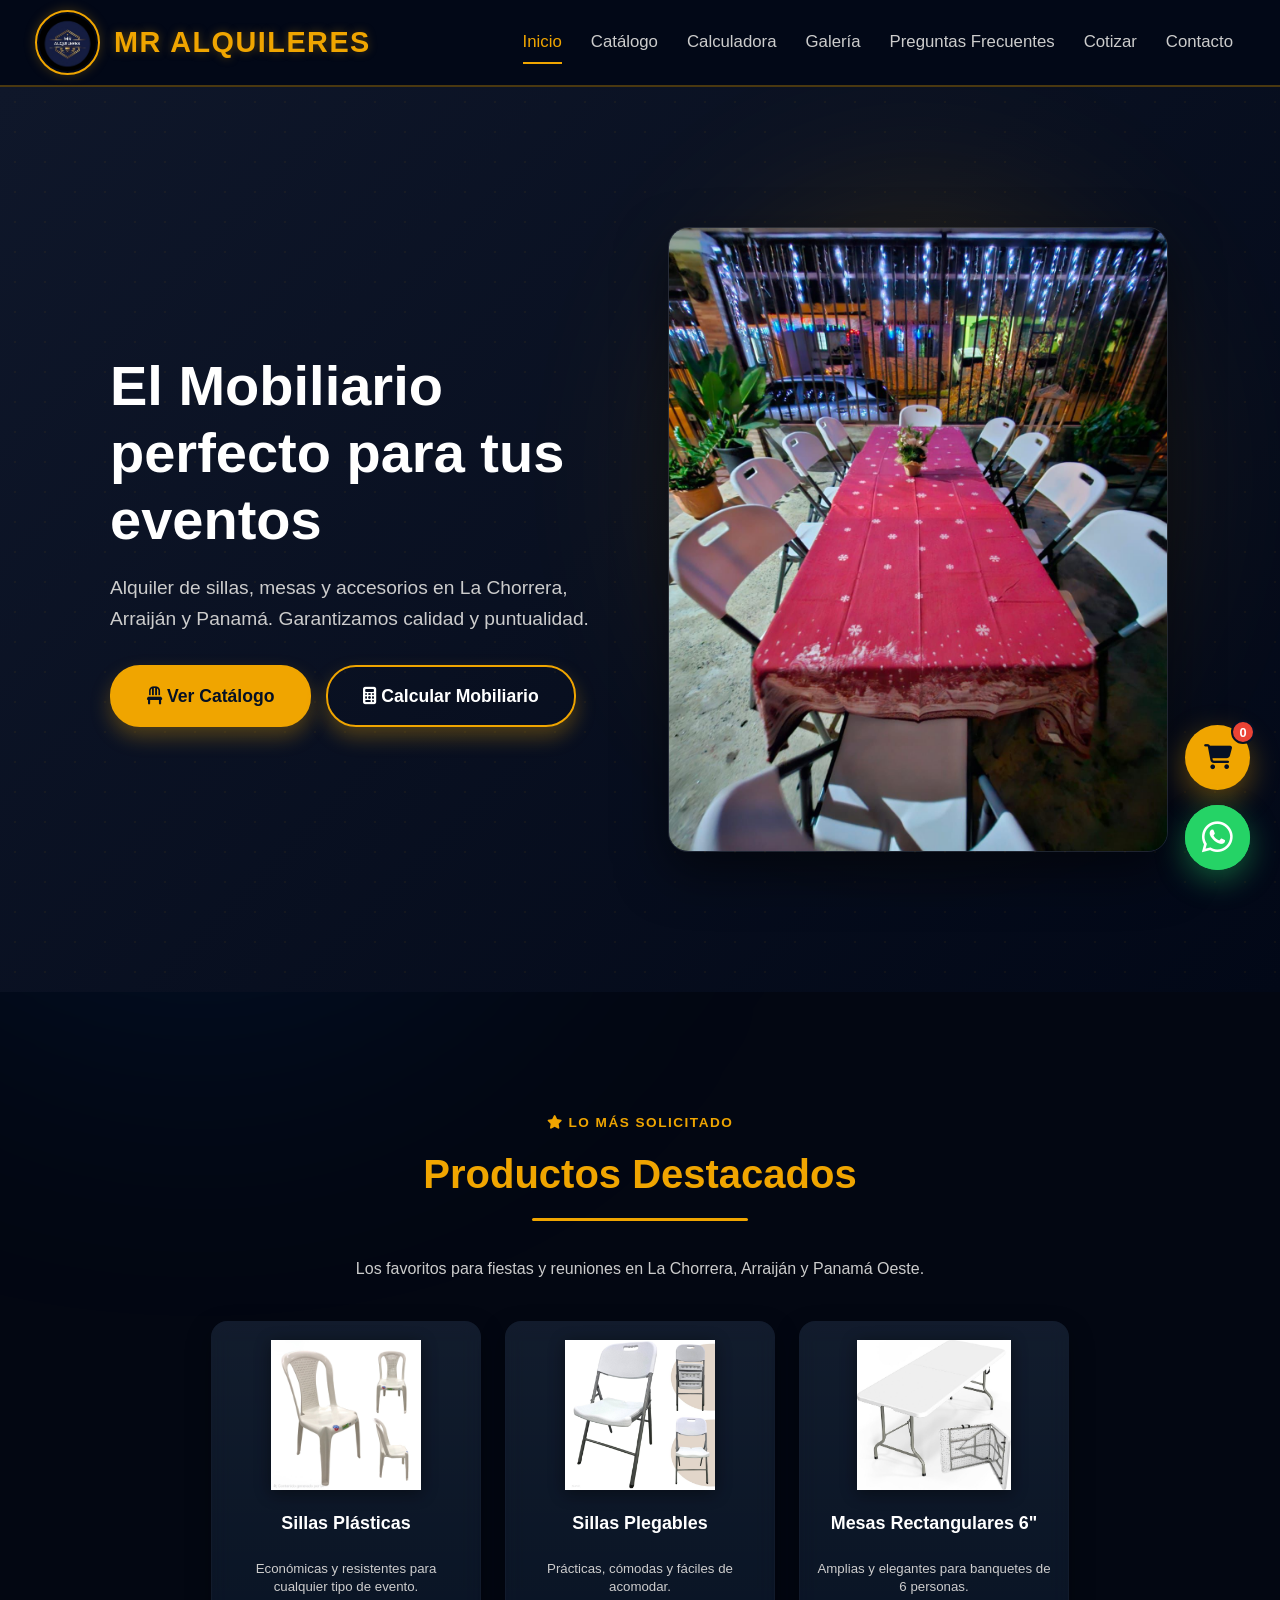
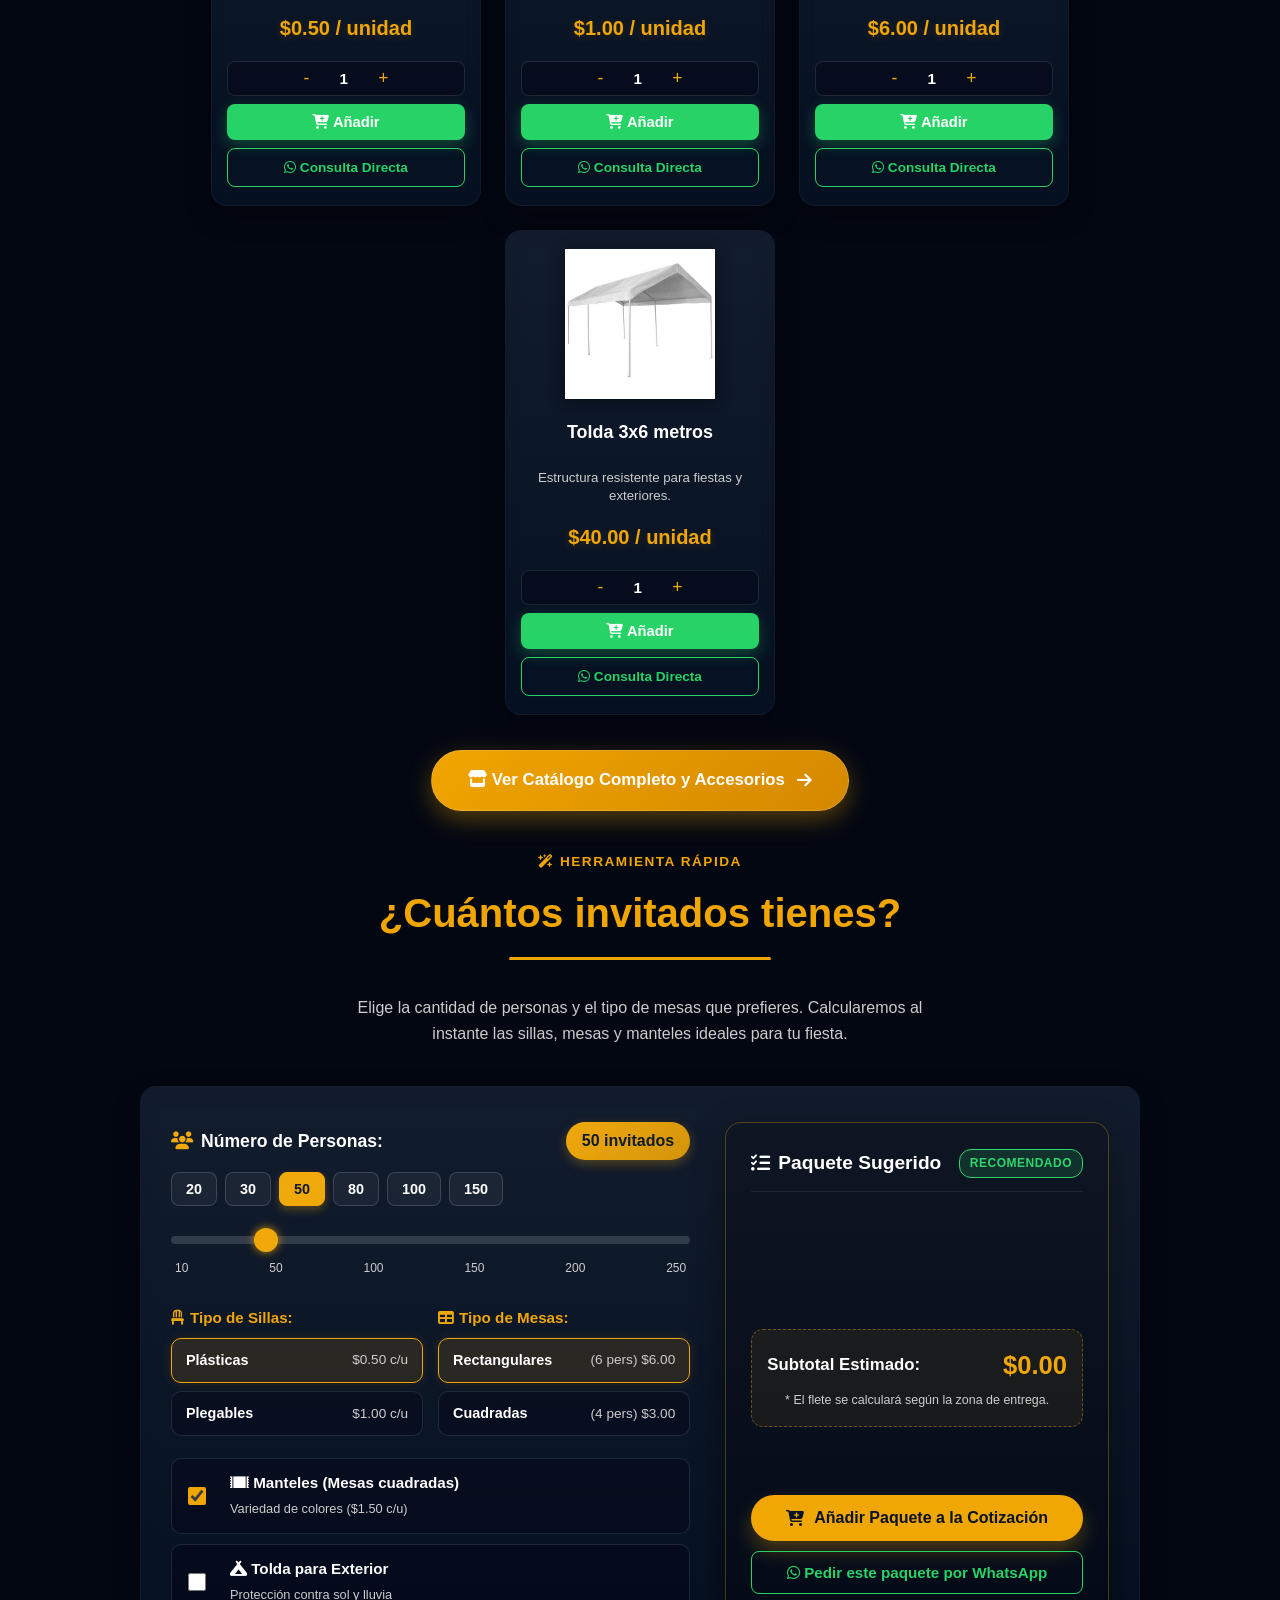
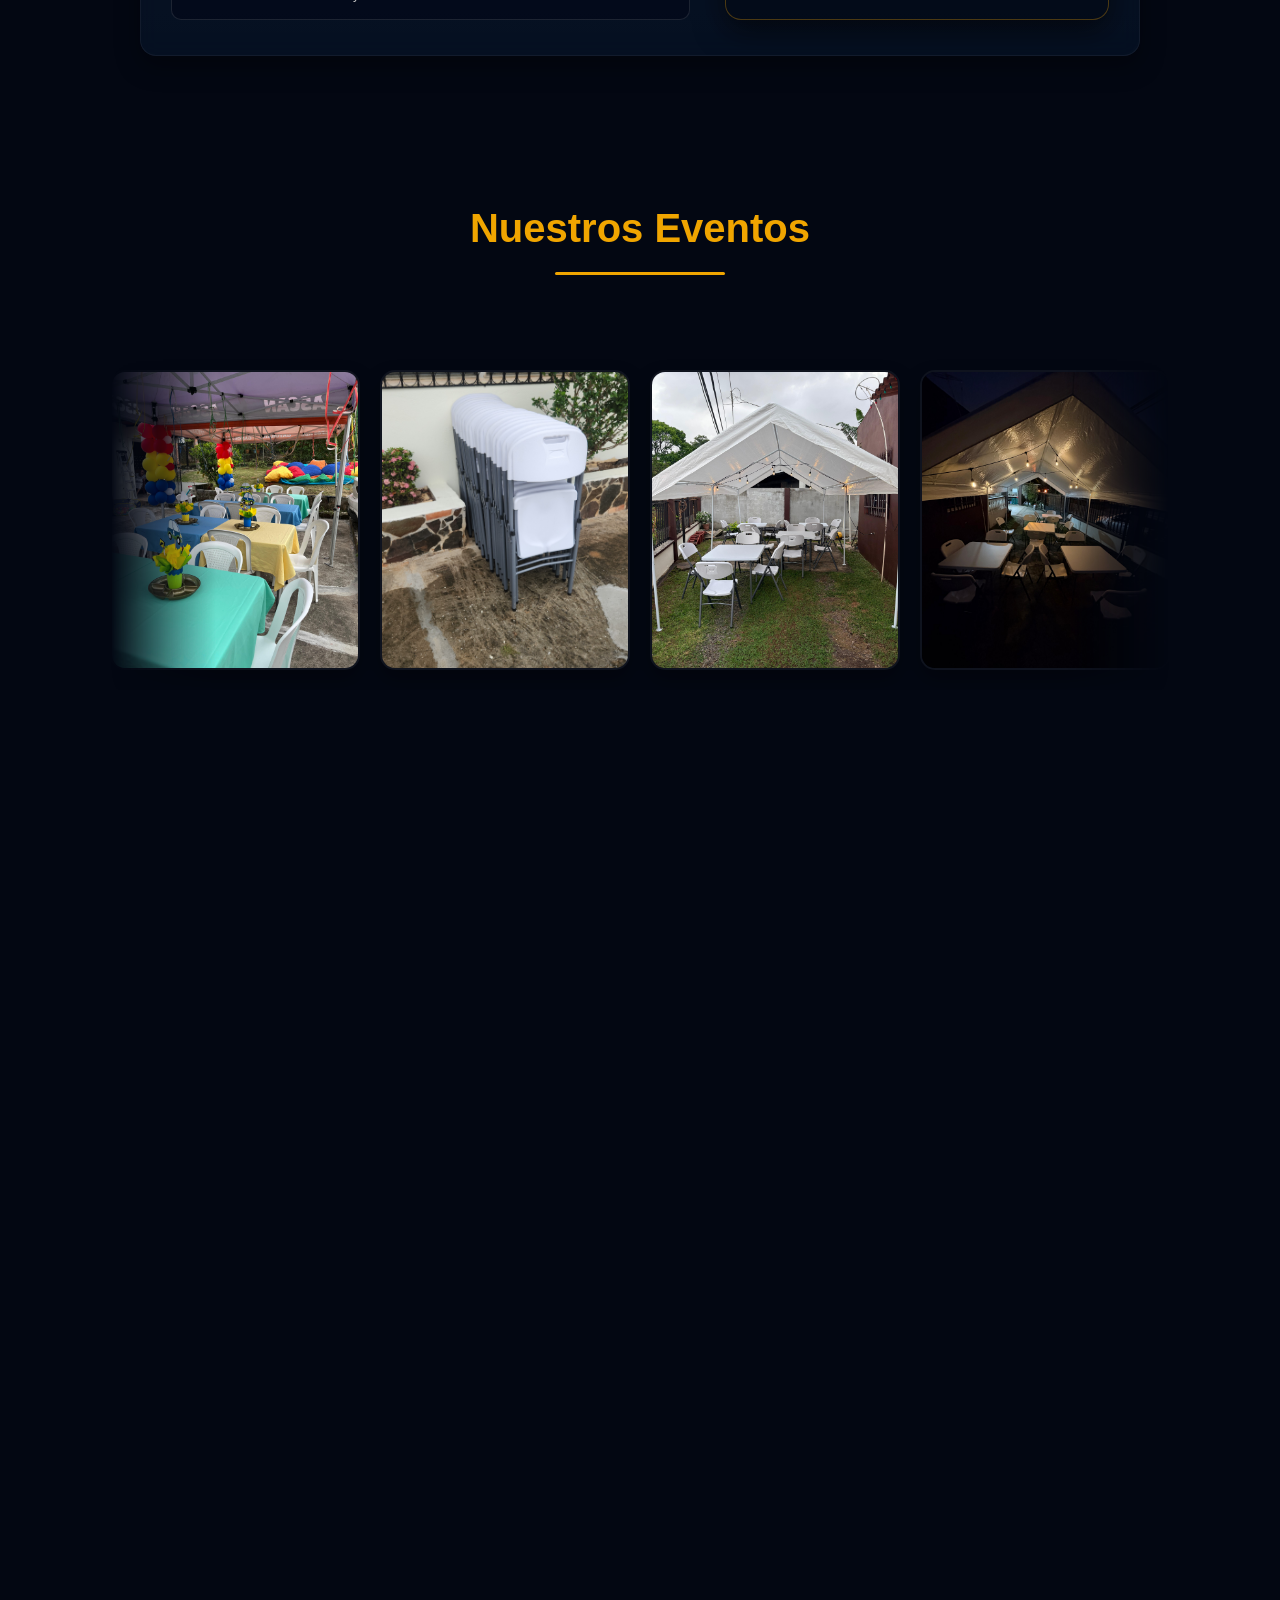
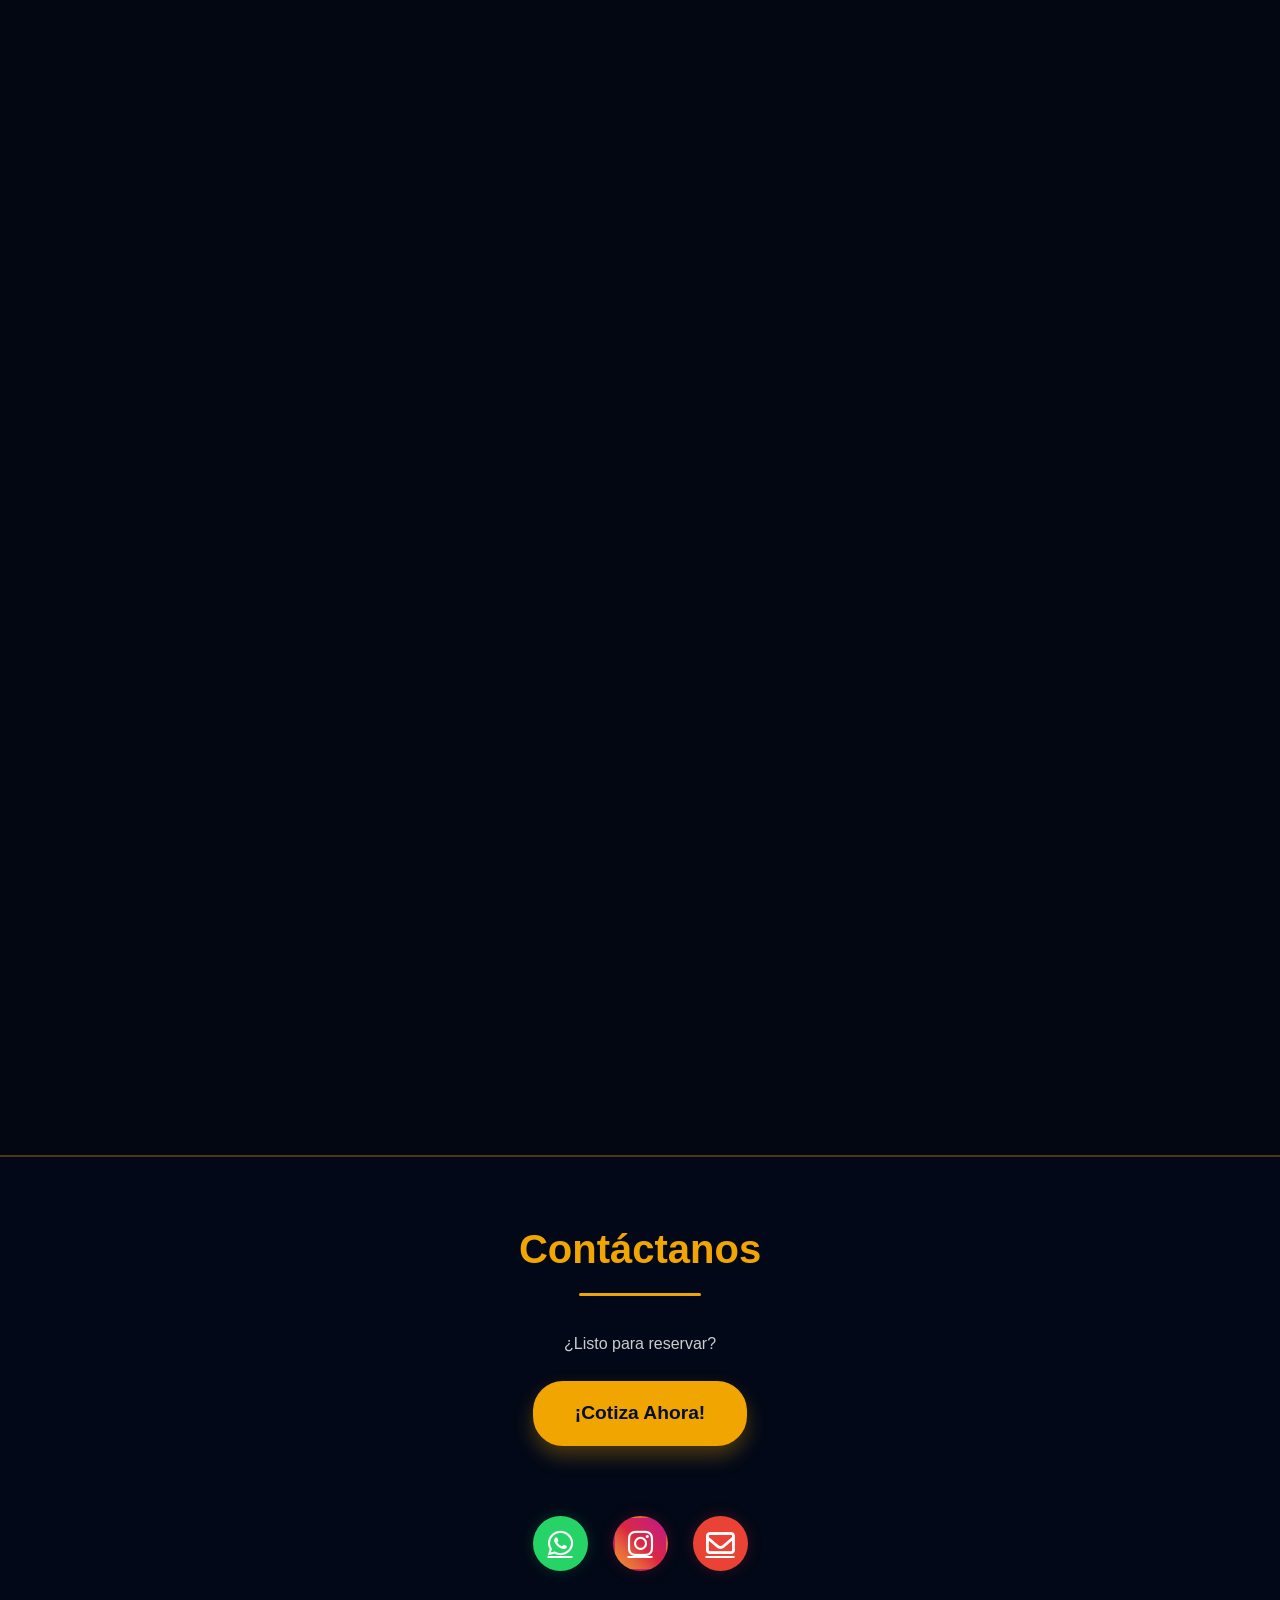
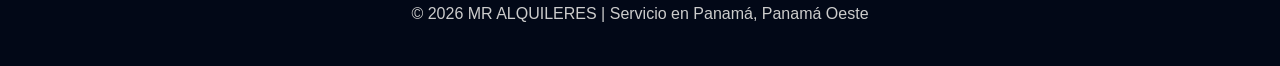
==== commit df0d678a: "feat: pagina dedicada de catalogo con buscador en vivo, filtros por categoria y diseno responsivo al" ====
--- a/index.html
+++ b/index.html
@@ -42,13 +42,13 @@
     }
     </script>
 
-    <link rel="stylesheet" href="style.css?v=19">
+    <link rel="stylesheet" href="style.css?v=27">
 
     <link rel="stylesheet" href="https://cdnjs.cloudflare.com/ajax/libs/font-awesome/6.4.0/css/all.min.css">
 
     <link rel="manifest" href="manifest.json">
     <!-- Script para animaciones y catálogo -->
-    <script src="script.js?v=19" defer></script>
+    <script src="script.js?v=27" defer></script>
 </head>
 
 <body>
@@ -61,7 +61,7 @@
 
             <nav>
                 <a href="#inicio">Inicio</a>
-                <a href="#catalogo">Catálogo</a>
+                <a href="catalogo.html">Catálogo</a>
                 <a href="#calculadora">Calculadora</a>
                 <a href="#galeria">Galería</a>
                 <a href="#faq">Preguntas Frecuentes</a>
@@ -80,7 +80,7 @@
                     <p>Alquiler de sillas, mesas y accesorios en La Chorrera, Arraiján y Panamá. Garantizamos calidad y
                         puntualidad.</p>
                     <div style="display: flex; gap: 15px; flex-wrap: wrap;">
-                        <a href="#catalogo" class="btn"><i class="fa-solid fa-chair"></i> Ver Catálogo</a>
+                        <a href="catalogo.html" class="btn"><i class="fa-solid fa-chair"></i> Ver Catálogo</a>
                         <a href="#calculadora" class="btn" style="background: transparent; border: 2px solid var(--primary); color: #fff;"><i class="fa-solid fa-calculator"></i> Calcular Mobiliario</a>
                     </div>
                 </div>
@@ -91,23 +91,25 @@
             </div>
         </section>
 
-        <!-- NUESTRO CATÁLOGO -->
+        <!-- PRODUCTOS DESTACADOS -->
         <section id="catalogo" class="container">
             <div class="titulo-centro">
-                <h3>Nuestro Catálogo</h3>
-            </div>
-
-            <!-- Filtros del Catálogo -->
-            <div class="filtros-catalogo">
-                <button class="btn-filtro active" data-filter="todos">Todos</button>
-                <button class="btn-filtro" data-filter="sillas">Sillas</button>
-                <button class="btn-filtro" data-filter="mesas">Mesas</button>
-                <button class="btn-filtro" data-filter="toldas">Toldas</button>
-                <button class="btn-filtro" data-filter="otros">Otros</button>
-            </div>
-
-            <div class="grid-productos" id="lista-productos">
-                <!-- Los productos se cargarán dinámicamente vía Javascript -->
+                <span style="color: var(--primary); font-weight: 600; text-transform: uppercase; letter-spacing: 1.5px; font-size: 0.85rem; display: block; margin-bottom: 8px;">
+                    <i class="fa-solid fa-star"></i> Lo Más Solicitado
+                </span>
+                <h3>Productos Destacados</h3>
+                <p style="color: var(--text-muted); max-width: 600px; margin: 0 auto 10px;">Los favoritos para fiestas y reuniones en La Chorrera, Arraiján y Panamá Oeste.</p>
+            </div>
+
+            <div class="grid-productos" id="lista-productos" data-mode="featured">
+                <!-- Los productos destacados se cargarán dinámicamente vía Javascript -->
+            </div>
+
+            <div class="ver-mas-catalogo-container">
+                <a href="catalogo.html" class="btn-ver-todo-catalogo">
+                    <span><i class="fa-solid fa-store"></i> Ver Catálogo Completo y Accesorios</span>
+                    <i class="fa-solid fa-arrow-right"></i>
+                </a>
             </div>
         </section>
 
--- a/style.css
+++ b/style.css
@@ -91,27 +91,26 @@
 /* 2. ENCABEZADO DE LUJO (Glassmorphism) */
 header {
     background-color: var(--bg-nav);
-    padding: 12px 0;
+    padding: 10px 0;
     border-bottom: 2px solid rgba(240, 165, 0, 0.3);
     position: sticky;
     top: 0;
     z-index: 1000;
-    transition: all 0.4s cubic-bezier(0.4, 0, 0.2, 1);
+    transition: background-color 0.3s ease, border-color 0.3s ease, box-shadow 0.3s ease;
 }
 
 .header-scrolled {
-    padding: 8px 0;
-    background-color: rgba(2, 8, 23, 0.85);
+    background-color: rgba(2, 8, 23, 0.92);
     backdrop-filter: blur(15px); /* Efecto cristal puro */
     -webkit-backdrop-filter: blur(15px);
     border-bottom: 2px solid var(--primary);
-    box-shadow: 0 10px 30px rgba(0,0,0,0.5);
+    box-shadow: 0 8px 25px rgba(0,0,0,0.5);
 }
 
 .header-content {
     max-width: 100%;
     width: 100%;
-    padding: 0 40px;
+    padding: 0 35px;
     display: flex;
     align-items: center;
     justify-content: space-between;
@@ -122,46 +121,44 @@
     text-decoration: none;
     display: flex;
     align-items: center; 
-    gap: 16px; 
+    gap: 14px; 
     transition: transform 0.3s ease;
     flex-shrink: 0;
 }
 
 .marca-logo:hover {
-    transform: scale(1.03);
+    transform: scale(1.02);
 }
 
 .logo-img {
-    height: 95px;
-    width: 95px;
+    height: 65px;
+    width: 65px;
     border-radius: 50%;
-    border: 3px solid var(--primary);
-    padding: 3px;
+    border: 2px solid var(--primary);
+    padding: 2px;
     display: block;
     object-fit: cover; 
     background-color: var(--bg-nav); 
-    box-shadow: 0 0 15px rgba(240, 165, 0, 0.25);
-    transition: all 0.3s ease;
+    box-shadow: 0 0 12px rgba(240, 165, 0, 0.25);
 }
 
 .header-scrolled .logo-img {
-    height: 75px;
-    width: 75px;
+    height: 65px;
+    width: 65px;
 }
 
 .nombre-empresa {
     color: var(--primary);
-    font-size: 2.3rem;
+    font-size: 1.8rem;
     font-weight: 900;
-    letter-spacing: 2px;
+    letter-spacing: 1.5px;
     text-transform: uppercase;
-    text-shadow: 0 0 12px rgba(240, 165, 0, 0.35);
+    text-shadow: 0 0 10px rgba(240, 165, 0, 0.35);
     white-space: nowrap;
-    transition: font-size 0.3s ease;
 }
 
 .header-scrolled .nombre-empresa {
-    font-size: 1.9rem;
+    font-size: 1.8rem;
 }
 
 nav {
@@ -359,24 +356,41 @@
 }
 
 .grid-productos {
-    display: grid;
-    grid-template-columns: repeat(auto-fit, minmax(280px, 1fr));
-    gap: 40px;
-}
-
-/* Tarjeta Glassmorphism */
+    display: flex;
+    flex-wrap: wrap;
+    justify-content: center;
+    gap: 24px;
+    max-width: 1200px;
+    margin: 0 auto;
+}
+
+.grid-productos .tarjeta,
+.producto-item {
+    flex: 0 1 270px;
+    width: 270px;
+    height: 485px; /* Altura perfecta sin recortes */
+    display: flex;
+    flex-direction: column;
+    justify-content: space-between;
+    cursor: default;
+    user-select: none; /* Mantiene la flecha limpia sin cursor de texto */
+}
+
+/* Tarjeta Glassmorphism Compacta y Uniforme */
 .tarjeta {
     background: var(--bg-card);
     backdrop-filter: blur(10px);
     -webkit-backdrop-filter: blur(10px);
-    padding: 25px;
-    border-radius: 20px;
+    padding: 18px 15px;
+    border-radius: 16px;
     border: 1px solid rgba(255, 255, 255, 0.05);
     text-align: center;
-    box-shadow: 0 15px 35px rgba(0,0,0,0.4);
-    transition: all 0.4s cubic-bezier(0.175, 0.885, 0.32, 1.275);
+    box-shadow: 0 10px 25px rgba(0,0,0,0.35);
+    transition: all 0.35s cubic-bezier(0.175, 0.885, 0.32, 1.275);
     position: relative;
     overflow: hidden;
+    box-sizing: border-box;
+    cursor: default;
 }
 
 .tarjeta::before {
@@ -388,80 +402,76 @@
 }
 
 .tarjeta:hover {
-    transform: translateY(-15px);
+    transform: translateY(-8px);
     background: var(--bg-card-hover);
     border-color: rgba(240, 165, 0, 0.3);
-    box-shadow: 0 20px 40px rgba(240, 165, 0, 0.15);
-}
-
-.producto-item {
-    display: flex;
-    flex-direction: column;
-    height: 100%;
+    box-shadow: 0 15px 30px rgba(240, 165, 0, 0.15);
 }
 
 .foto-producto {
     width: 100%;
-    height: 220px;
+    height: 150px;
     object-fit: contain;
     background-color: transparent; 
-    border-radius: 12px;
-    margin-bottom: 15px;
-    transition: transform 0.6s ease;
+    border-radius: 10px;
+    margin-bottom: 10px;
+    transition: transform 0.4s ease;
     display: block;
-    filter: drop-shadow(0 4px 10px rgba(0,0,0,0.5));
+    filter: drop-shadow(0 3px 8px rgba(0,0,0,0.45));
     flex-shrink: 0;
+    cursor: default;
 }
 
 .tarjeta:hover .foto-producto {
-    transform: scale(1.08);
-}
-
-.tarjeta h4 {
+    transform: scale(1.05);
+}
+
+.producto-item h4 {
     color: var(--text-light);
-    font-size: 1.4rem;
-    margin-bottom: 8px;
+    font-size: 1.12rem;
     font-weight: 700;
-}
-
-.producto-item h4 {
-    min-height: 3.2rem;
+    height: 46px;
+    margin: 0 0 4px 0;
     display: flex;
     align-items: center;
     justify-content: center;
     line-height: 1.25;
-}
-
-.tarjeta p {
+    text-align: center;
+    cursor: default;
+}
+
+.producto-item p {
     color: var(--text-muted);
-    font-size: 0.95rem;
-}
-
-.producto-item p {
-    min-height: 2.8rem;
+    font-size: 0.83rem;
+    height: 56px;
+    margin: 0 0 6px 0;
     display: flex;
     align-items: center;
     justify-content: center;
     line-height: 1.35;
-    margin-bottom: 10px;
+    text-align: center;
+    overflow: visible;
+    cursor: default;
 }
 
 .precio {
-    display: block;
+    display: flex;
+    align-items: center;
+    justify-content: center;
     color: var(--primary);
     font-weight: 800;
-    font-size: 1.5rem;
-    margin: 15px 0;
+    font-size: 1.25rem;
+    height: 32px;
+    margin: 0 0 10px 0;
     text-shadow: 0 2px 10px rgba(240, 165, 0, 0.2);
-}
-
-.producto-item .precio {
+    cursor: default;
+}
+
+.producto-item .acciones-producto {
     margin-top: auto;
-    margin-bottom: 15px;
-}
-
-.producto-item .acciones-producto {
-    margin-top: 0;
+    display: flex;
+    flex-direction: column;
+    gap: 8px;
 }
 
 .btn-wsp {
@@ -469,10 +479,11 @@
     background-color: var(--wsp-color);
     color: white;
     text-decoration: none;
-    padding: 12px;
+    padding: 10px;
     border-radius: 8px;
     font-weight: bold;
-    margin-top: 15px;
+    margin-top: 0;
+    font-size: 0.92rem;
     transition: all 0.3s ease;
     box-shadow: 0 5px 15px rgba(37, 211, 102, 0.3);
 }
@@ -797,8 +808,8 @@
     background: transparent;
     color: var(--primary);
     border: none;
-    padding: 10px 15px;
-    font-size: 1.2rem;
+    padding: 6px 12px;
+    font-size: 1.1rem;
     cursor: pointer;
     transition: background 0.2s;
 }
@@ -808,12 +819,12 @@
 }
 
 .input-qty {
-    width: 50px;
+    width: 45px;
     text-align: center;
     background: transparent;
     border: none;
     color: var(--text-light);
-    font-size: 1rem;
+    font-size: 0.95rem;
     font-weight: bold;
     -moz-appearance: textfield;
 }
@@ -837,9 +848,10 @@
     color: var(--wsp-color);
     border: 1px solid var(--wsp-color);
     text-decoration: none;
-    padding: 10px;
+    padding: 8px 10px;
     border-radius: 8px;
-    font-weight: bold;
+    font-weight: 600;
+    font-size: 0.85rem;
     transition: all 0.3s ease;
     width: 100%;
 }
@@ -1654,4 +1666,170 @@
     .calc-options-grid {
         grid-template-columns: 1fr;
     }
+}
+
+/* ========================================================
+   ESTILOS PARA PÁGINA DE CATÁLOGO Y CTA DESTACADOS
+   ======================================================== */
+
+/* Botón "Ver Catálogo Completo" en Inicio */
+.ver-mas-catalogo-container {
+    text-align: center;
+    margin-top: 35px;
+}
+
+.btn-ver-todo-catalogo {
+    display: inline-flex;
+    align-items: center;
+    justify-content: center;
+    gap: 12px;
+    padding: 16px 36px;
+    font-size: 1.05rem;
+    font-weight: 700;
+    color: #fff;
+    background: linear-gradient(135deg, var(--primary) 0%, #d48800 100%);
+    border-radius: 50px;
+    text-decoration: none;
+    box-shadow: 0 8px 25px rgba(240, 165, 0, 0.35);
+    transition: all 0.3s cubic-bezier(0.4, 0, 0.2, 1);
+    border: 1px solid rgba(255, 255, 255, 0.15);
+}
+
+.btn-ver-todo-catalogo:hover {
+    transform: translateY(-3px) scale(1.02);
+    box-shadow: 0 12px 30px rgba(240, 165, 0, 0.5);
+    color: #fff;
+}
+
+.btn-ver-todo-catalogo i {
+    transition: transform 0.3s ease;
+}
+
+.btn-ver-todo-catalogo:hover i {
+    transform: translateX(4px);
+}
+
+/* Hero / Encabezado de la página catalogo.html */
+.catalogo-hero {
+    padding: 120px 20px 40px;
+    text-align: center;
+    background: radial-gradient(circle at 50% 30%, rgba(240, 165, 0, 0.08) 0%, transparent 70%);
+}
+
+.catalogo-hero h1 {
+    font-size: 2.4rem;
+    margin-bottom: 12px;
+    color: #fff;
+}
+
+.catalogo-hero p {
+    color: var(--text-muted);
+    max-width: 650px;
+    margin: 0 auto 30px;
+    font-size: 1.05rem;
+}
+
+/* Barra de Búsqueda */
+.buscador-container {
+    max-width: 550px;
+    margin: 0 auto 25px;
+    position: relative;
+}
+
+.buscador-box {
+    display: flex;
+    align-items: center;
+    background: rgba(255, 255, 255, 0.06);
+    border: 1px solid rgba(240, 165, 0, 0.35);
+    border-radius: 50px;
+    padding: 6px 18px;
+    transition: all 0.3s ease;
+    backdrop-filter: blur(10px);
+}
+
+.buscador-box:focus-within {
+    border-color: var(--primary);
+    box-shadow: 0 0 15px rgba(240, 165, 0, 0.35);
+    background: rgba(255, 255, 255, 0.09);
+}
+
+.buscador-box i {
+    color: var(--primary);
+    font-size: 1.1rem;
+    margin-right: 12px;
+}
+
+.buscador-input {
+    flex: 1;
+    background: transparent;
+    border: none;
+    outline: none;
+    color: #fff;
+    font-size: 1rem;
+    font-family: inherit;
+    padding: 8px 0;
+}
+
+.buscador-input::placeholder {
+    color: rgba(255, 255, 255, 0.45);
+}
+
+.buscador-clear {
+    background: transparent;
+    border: none;
+    color: var(--text-muted);
+    font-size: 1rem;
+    cursor: pointer;
+    padding: 5px;
+    display: none;
+}
+
+.buscador-clear:hover {
+    color: #fff;
+}
+
+/* Contador de resultados */
+.catalogo-contador-info {
+    text-align: center;
+    color: var(--text-muted);
+    font-size: 0.9rem;
+    margin-bottom: 25px;
+}
+
+.catalogo-sin-resultados {
+    text-align: center;
+    padding: 50px 20px;
+    color: var(--text-muted);
+    grid-column: 1 / -1;
+}
+
+.catalogo-sin-resultados i {
+    font-size: 3rem;
+    color: var(--primary);
+    margin-bottom: 15px;
+    opacity: 0.6;
+    display: block;
+}
+
+/* Banner de Ayuda / WhatsApp en Catálogo */
+.catalogo-wsp-banner {
+    margin-top: 60px;
+    padding: 35px 25px;
+    text-align: center;
+    background: linear-gradient(135deg, rgba(37, 211, 102, 0.1) 0%, rgba(240, 165, 0, 0.08) 100%);
+    border: 1px solid rgba(37, 211, 102, 0.3);
+    border-radius: 16px;
+}
+
+.catalogo-wsp-banner h4 {
+    font-size: 1.3rem;
+    color: #fff;
+    margin-bottom: 10px;
+}
+
+.catalogo-wsp-banner p {
+    color: var(--text-muted);
+    max-width: 500px;
+    margin: 0 auto 20px;
+    font-size: 0.95rem;
 }
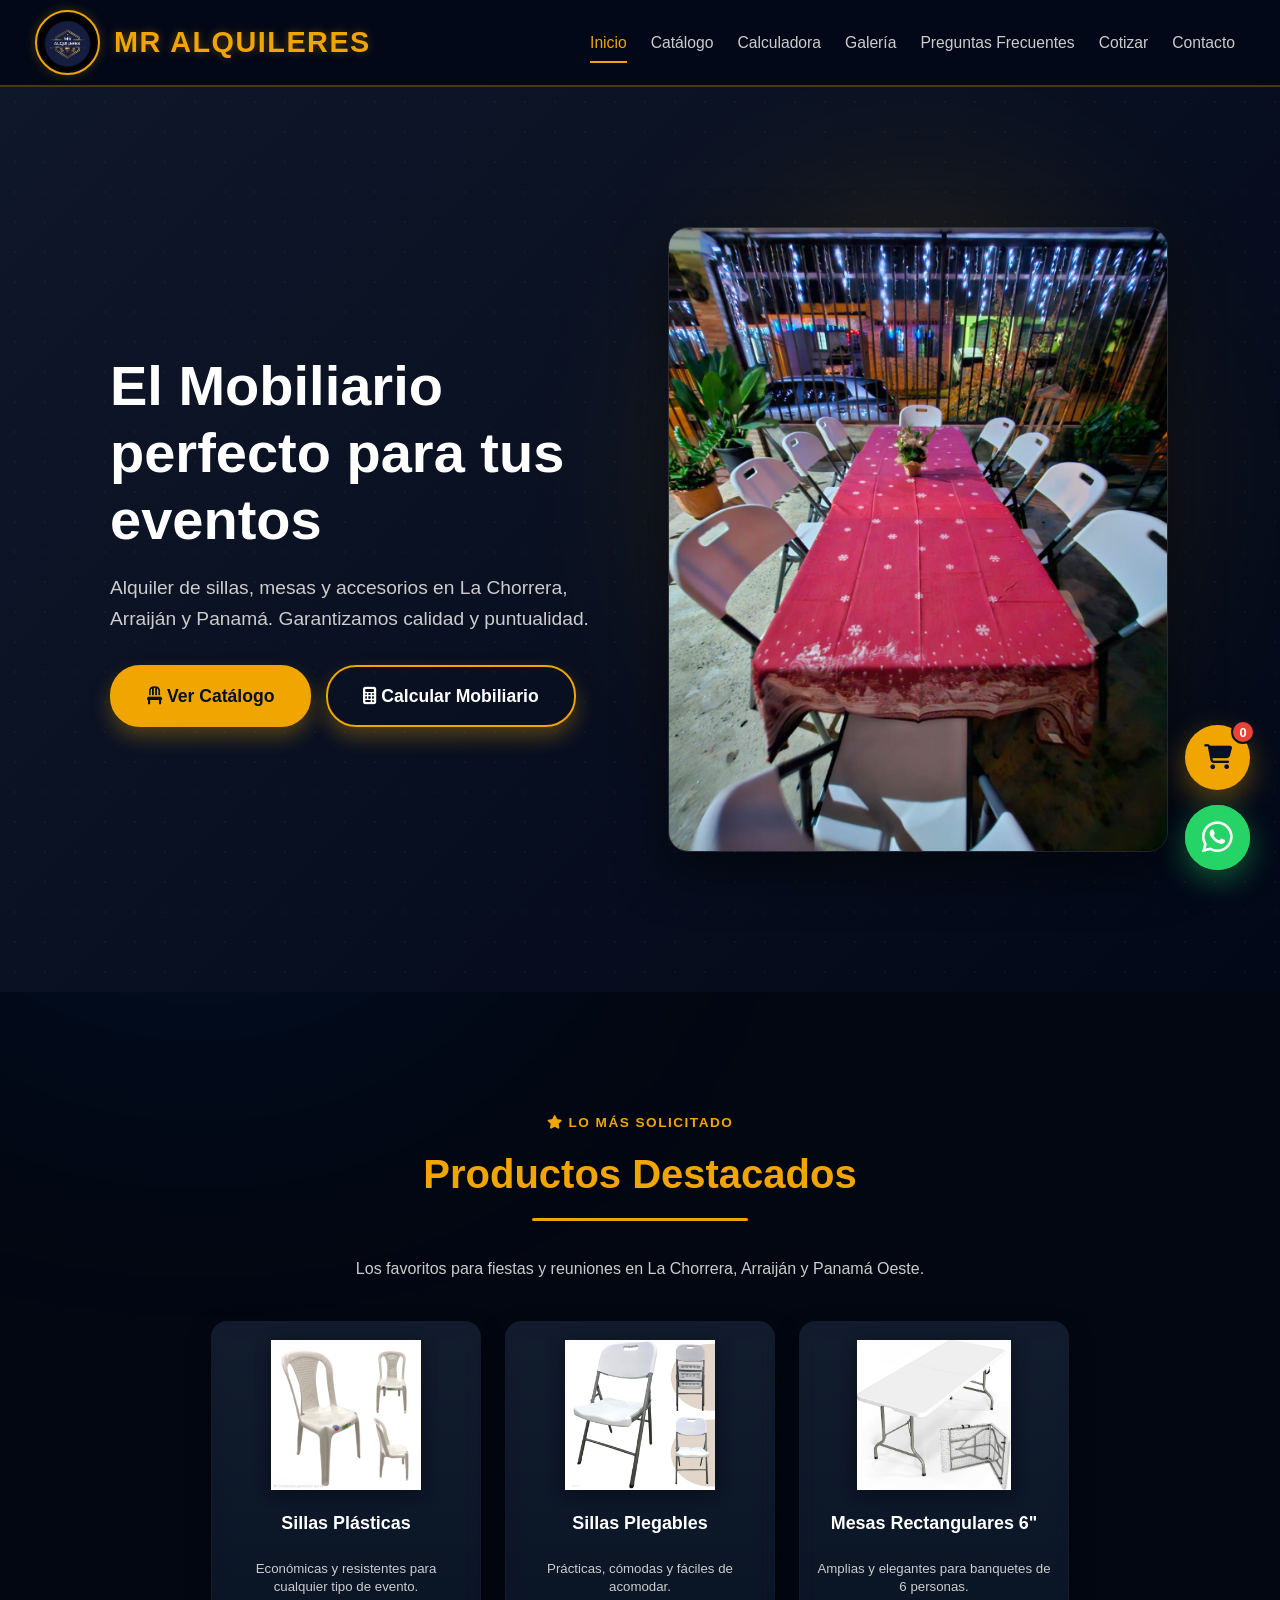
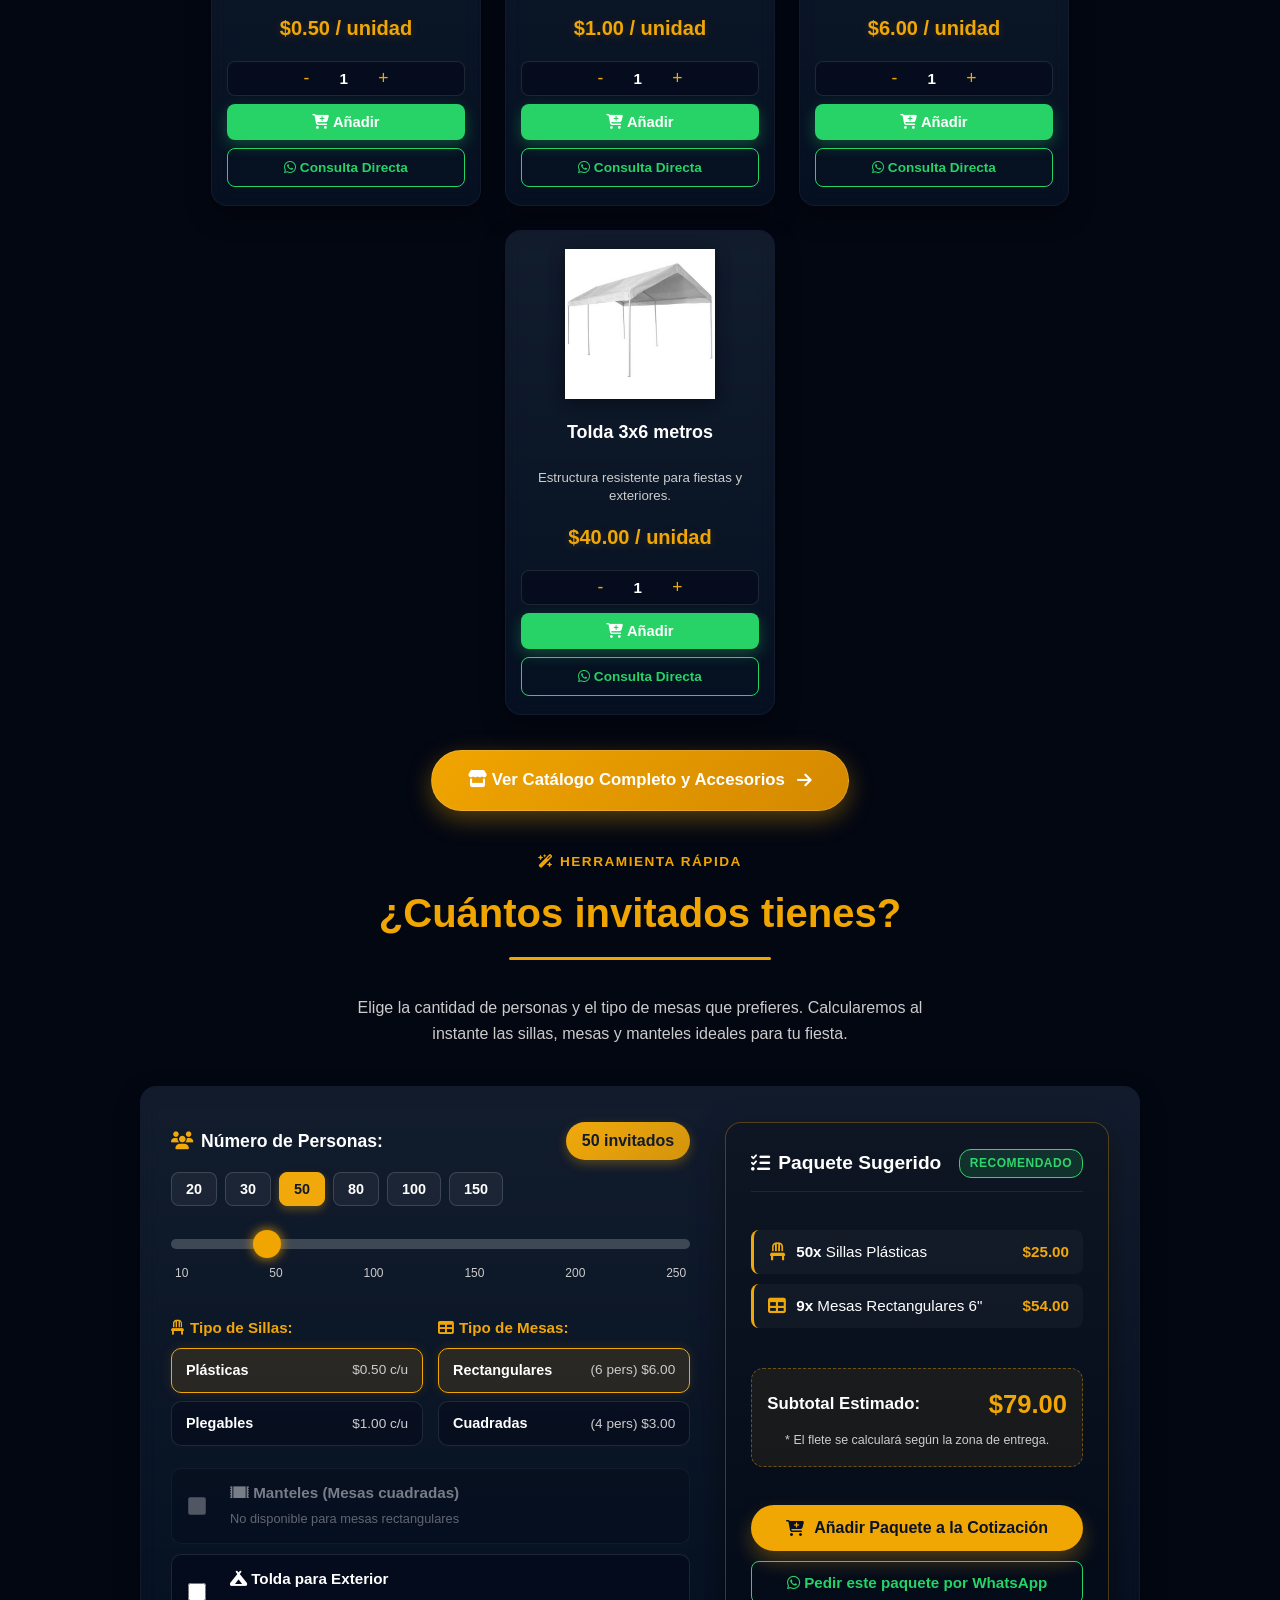
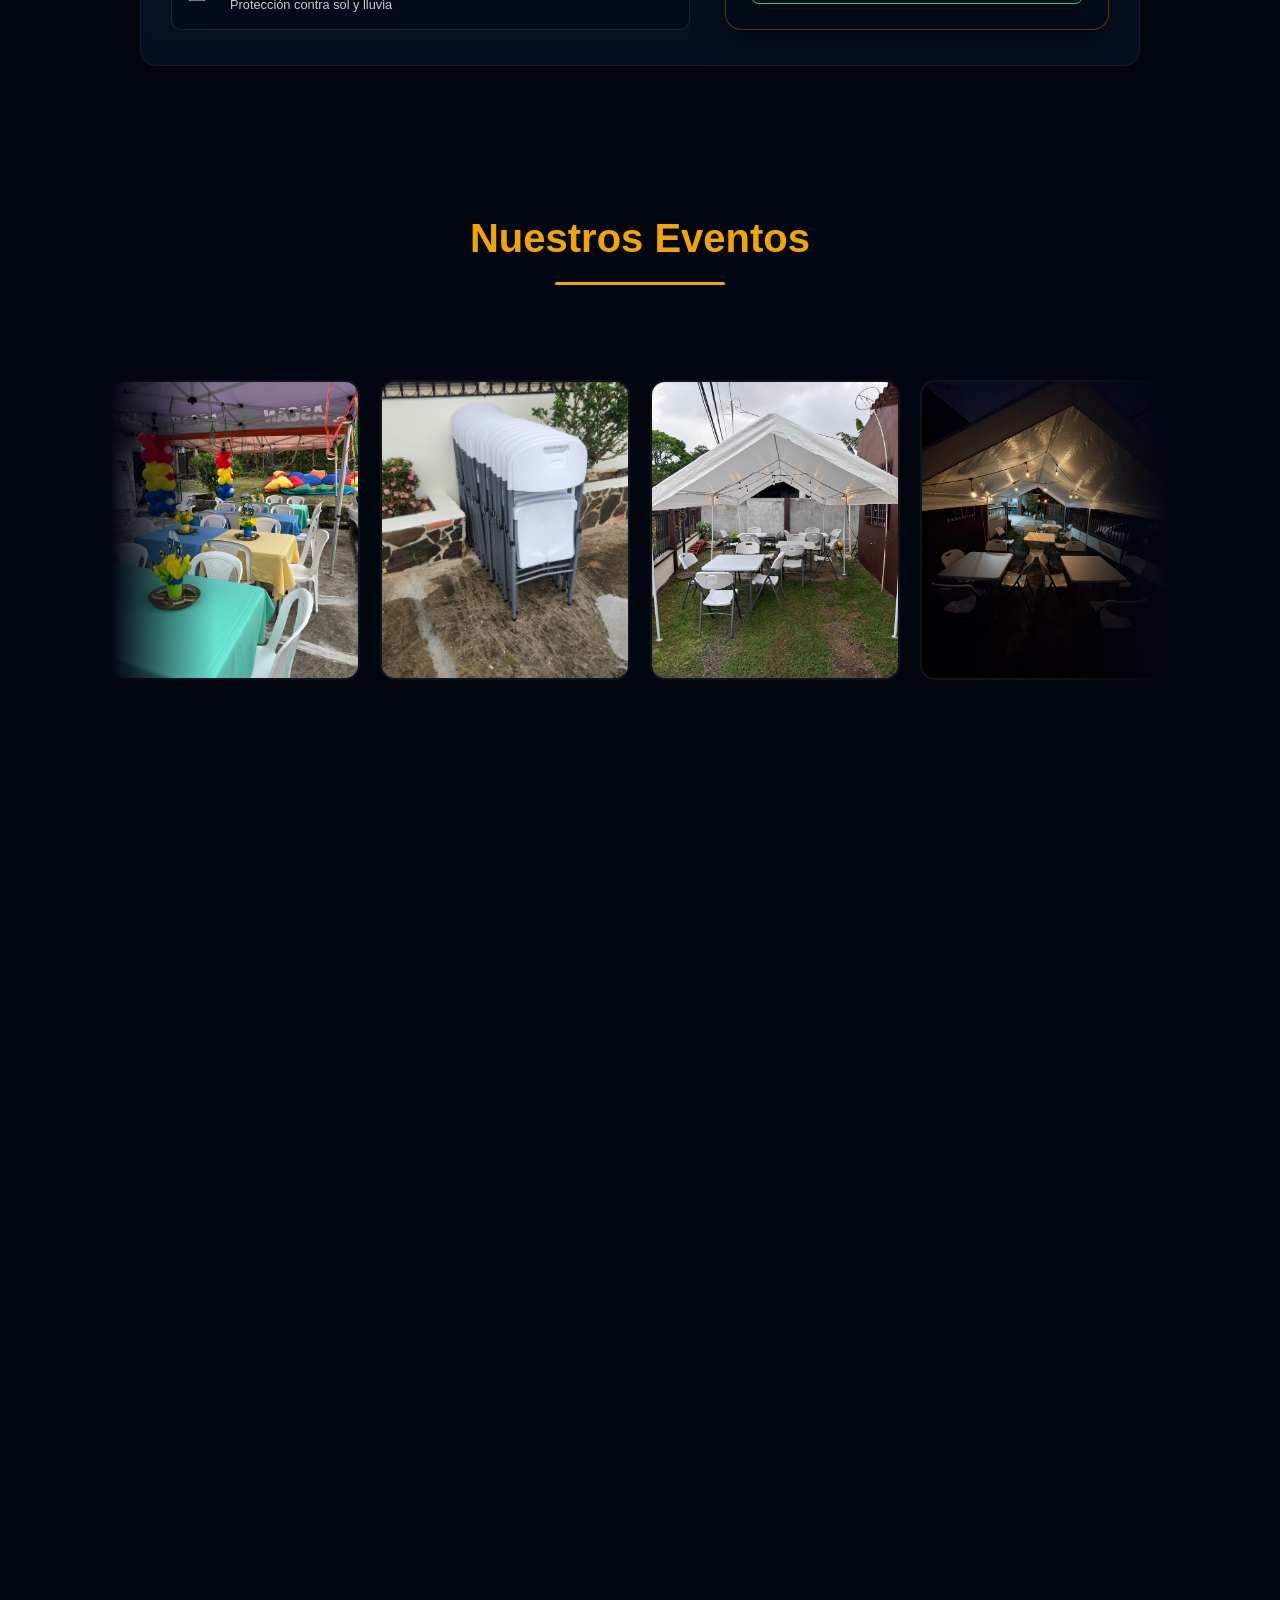
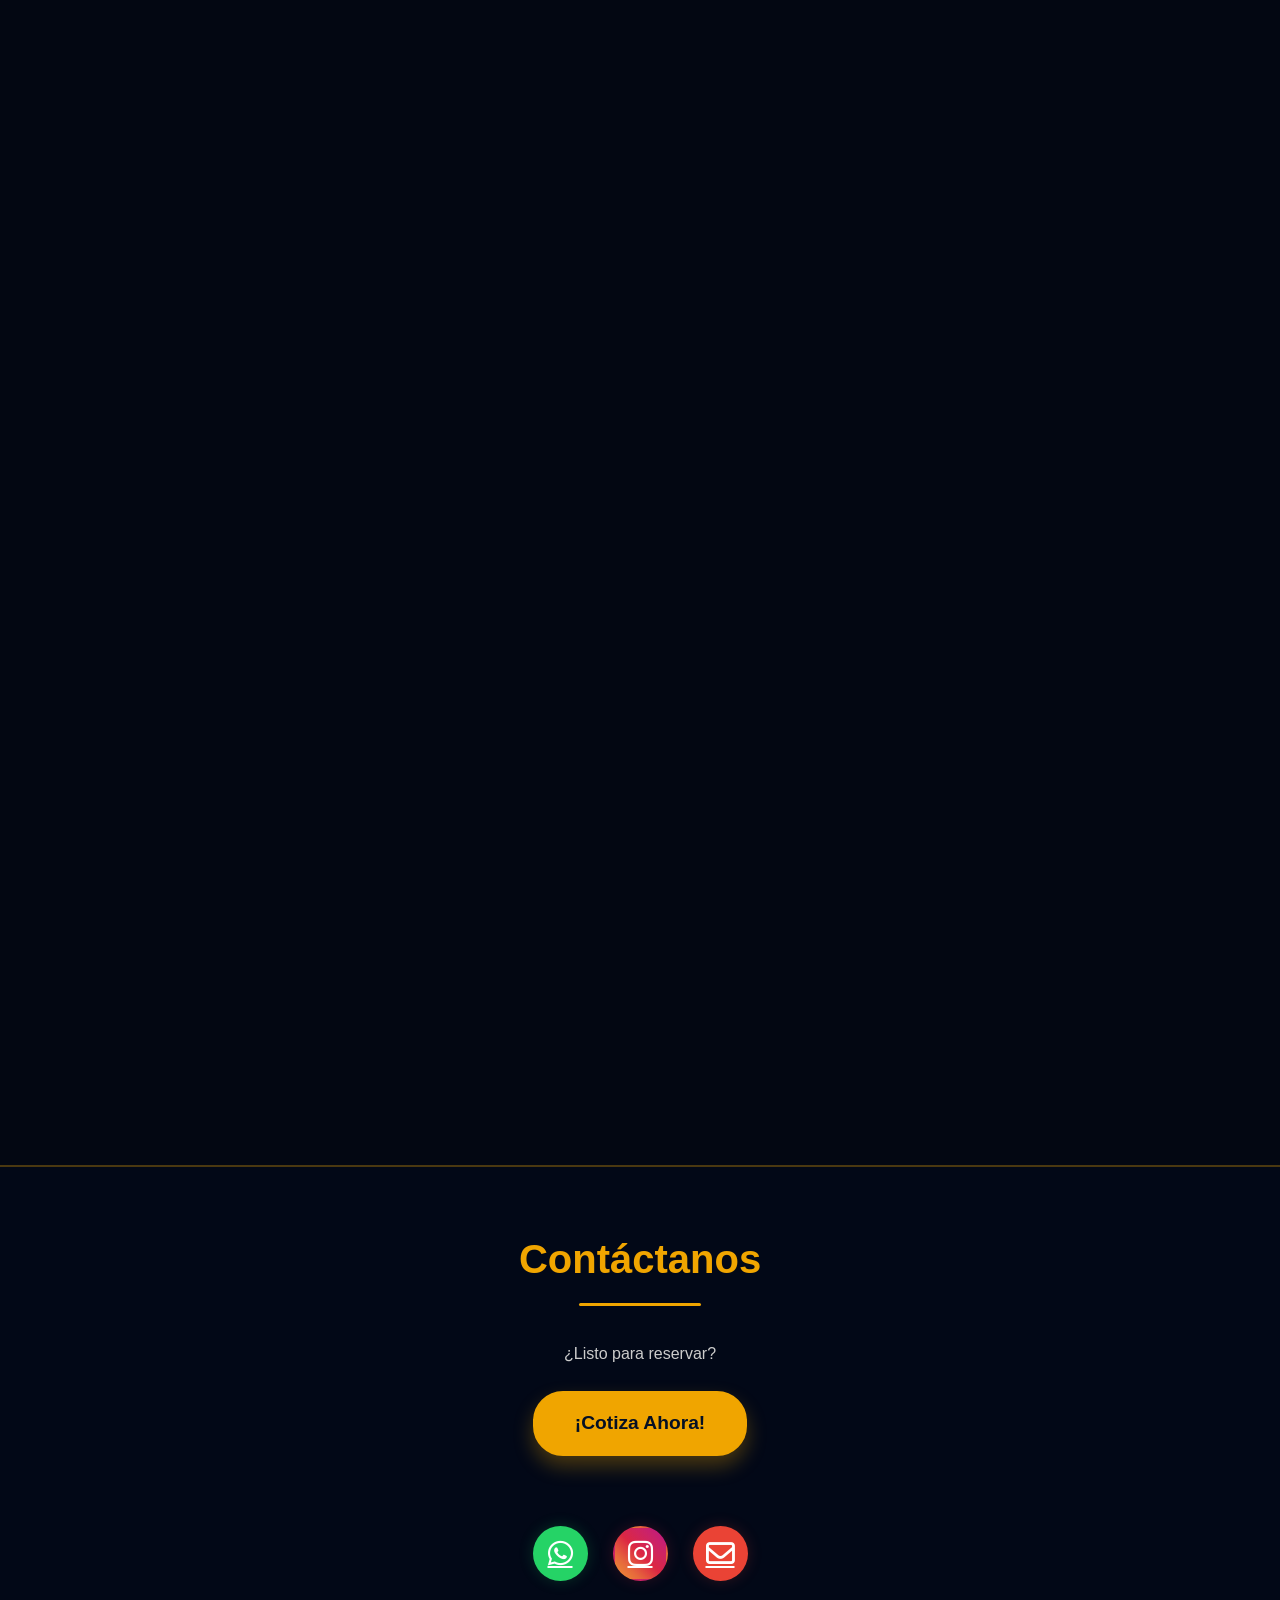
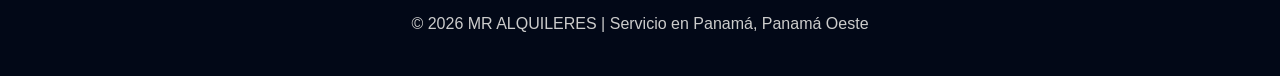
==== commit 4fcfa4e4: "Actualizacion de catalogo, estilos, scripts y service worker" ====
--- a/index.html
+++ b/index.html
@@ -42,13 +42,13 @@
     }
     </script>
 
-    <link rel="stylesheet" href="style.css?v=27">
+    <link rel="stylesheet" href="style.css?v=32">
 
     <link rel="stylesheet" href="https://cdnjs.cloudflare.com/ajax/libs/font-awesome/6.4.0/css/all.min.css">
 
     <link rel="manifest" href="manifest.json">
     <!-- Script para animaciones y catálogo -->
-    <script src="script.js?v=27" defer></script>
+    <script src="script.js?v=32" defer></script>
 </head>
 
 <body>
@@ -134,16 +134,16 @@
                             </div>
                             
                             <div class="calc-presets">
-                                <button type="button" class="btn-preset" data-val="20">20</button>
-                                <button type="button" class="btn-preset" data-val="30">30</button>
-                                <button type="button" class="btn-preset active" data-val="50">50</button>
-                                <button type="button" class="btn-preset" data-val="80">80</button>
-                                <button type="button" class="btn-preset" data-val="100">100</button>
-                                <button type="button" class="btn-preset" data-val="150">150</button>
+                                <button type="button" class="btn-preset" data-val="20" onclick="window.setNumeroInvitados && window.setNumeroInvitados(20)">20</button>
+                                <button type="button" class="btn-preset" data-val="30" onclick="window.setNumeroInvitados && window.setNumeroInvitados(30)">30</button>
+                                <button type="button" class="btn-preset active" data-val="50" onclick="window.setNumeroInvitados && window.setNumeroInvitados(50)">50</button>
+                                <button type="button" class="btn-preset" data-val="80" onclick="window.setNumeroInvitados && window.setNumeroInvitados(80)">80</button>
+                                <button type="button" class="btn-preset" data-val="100" onclick="window.setNumeroInvitados && window.setNumeroInvitados(100)">100</button>
+                                <button type="button" class="btn-preset" data-val="150" onclick="window.setNumeroInvitados && window.setNumeroInvitados(150)">150</button>
                             </div>
 
                             <div class="calc-slider-box">
-                                <input type="range" id="calc-range-invitados" min="10" max="250" step="5" value="50" class="calc-slider">
+                                <input type="range" id="calc-range-invitados" min="10" max="250" step="5" value="50" class="calc-slider" oninput="window.setNumeroInvitados && window.setNumeroInvitados(this.value)" onchange="window.setNumeroInvitados && window.setNumeroInvitados(this.value)">
                                 <div class="calc-slider-ticks">
                                     <span>10</span>
                                     <span>50</span>
@@ -160,15 +160,15 @@
                             <div class="calc-option-block">
                                 <span class="calc-subheading"><i class="fa-solid fa-chair"></i> Tipo de Sillas:</span>
                                 <div class="calc-custom-radios">
-                                    <label class="calc-radio-card active">
-                                        <input type="radio" name="calc-silla" value="p1" checked>
+                                    <label class="calc-radio-card active" onclick="window.selectSilla && window.selectSilla('p1')">
+                                        <input type="radio" name="calc-silla" value="p1" checked onchange="window.selectSilla && window.selectSilla('p1')">
                                         <div class="calc-radio-text">
                                             <strong>Plásticas</strong>
                                             <span>$0.50 c/u</span>
                                         </div>
                                     </label>
-                                    <label class="calc-radio-card">
-                                        <input type="radio" name="calc-silla" value="p2">
+                                    <label class="calc-radio-card" onclick="window.selectSilla && window.selectSilla('p2')">
+                                        <input type="radio" name="calc-silla" value="p2" onchange="window.selectSilla && window.selectSilla('p2')">
                                         <div class="calc-radio-text">
                                             <strong>Plegables</strong>
                                             <span>$1.00 c/u</span>
@@ -181,15 +181,15 @@
                             <div class="calc-option-block">
                                 <span class="calc-subheading"><i class="fa-solid fa-table"></i> Tipo de Mesas:</span>
                                 <div class="calc-custom-radios">
-                                    <label class="calc-radio-card active">
-                                        <input type="radio" name="calc-mesa" value="p4" checked>
+                                    <label class="calc-radio-card active" onclick="window.selectMesa && window.selectMesa('p4')">
+                                        <input type="radio" name="calc-mesa" value="p4" checked onchange="window.selectMesa && window.selectMesa('p4')">
                                         <div class="calc-radio-text">
                                             <strong>Rectangulares</strong>
                                             <span>(6 pers) $6.00</span>
                                         </div>
                                     </label>
-                                    <label class="calc-radio-card">
-                                        <input type="radio" name="calc-mesa" value="p3">
+                                    <label class="calc-radio-card" onclick="window.selectMesa && window.selectMesa('p3')">
+                                        <input type="radio" name="calc-mesa" value="p3" onchange="window.selectMesa && window.selectMesa('p3')">
                                         <div class="calc-radio-text">
                                             <strong>Cuadradas</strong>
                                             <span>(4 pers) $3.00</span>
@@ -202,15 +202,15 @@
                         <!-- Adicionales (Manteles / Toldas) -->
                         <div class="calc-extras-grid">
                             <label class="calc-checkbox-card" id="calc-card-manteles">
-                                <input type="checkbox" id="calc-check-manteles" checked>
+                                <input type="checkbox" id="calc-check-manteles" onchange="window.recalcularEvento && window.recalcularEvento()">
                                 <span class="calc-checkmark"></span>
                                 <div class="calc-extra-info">
                                     <strong><i class="fa-solid fa-rug"></i> Manteles (Mesas cuadradas)</strong>
-                                    <span id="calc-manteles-subtext">Variedad de colores ($1.50 c/u)</span>
+                                    <span id="calc-manteles-subtext">No disponible para mesas rectangulares</span>
                                 </div>
                             </label>
                             <label class="calc-checkbox-card">
-                                <input type="checkbox" id="calc-check-toldas">
+                                <input type="checkbox" id="calc-check-toldas" onchange="window.recalcularEvento && window.recalcularEvento()">
                                 <span class="calc-checkmark"></span>
                                 <div class="calc-extra-info">
                                     <strong><i class="fa-solid fa-campground"></i> Tolda para Exterior</strong>
@@ -228,13 +228,26 @@
                         </div>
                         
                         <div class="calc-items-list" id="calc-items-list">
-                            <!-- Inyectado por JS -->
+                            <div class="calc-item-row">
+                                <div class="calc-item-left">
+                                    <i class="fa-solid fa-chair"></i>
+                                    <span><strong>50x</strong> Sillas Plásticas</span>
+                                </div>
+                                <span class="calc-item-price">$25.00</span>
+                            </div>
+                            <div class="calc-item-row">
+                                <div class="calc-item-left">
+                                    <i class="fa-solid fa-table"></i>
+                                    <span><strong>9x</strong> Mesas Rectangulares 6"</span>
+                                </div>
+                                <span class="calc-item-price">$54.00</span>
+                            </div>
                         </div>
 
                         <div class="calc-total-card">
                             <div class="calc-total-row">
                                 <span>Subtotal Estimado:</span>
-                                <strong id="calc-total-precio">$0.00</strong>
+                                <strong id="calc-total-precio">$79.00</strong>
                             </div>
                             <p class="calc-nota-flete">* El flete se calculará según la zona de entrega.</p>
                         </div>
--- a/style.css
+++ b/style.css
@@ -164,15 +164,16 @@
 nav {
     display: flex;
     align-items: center;
-    gap: 5px;
-    flex-wrap: nowrap;
+    gap: 4px;
+    flex-wrap: wrap;
+    justify-content: flex-end;
 }
 
 nav a {
     color: var(--text-muted);
     text-decoration: none;
-    padding: 6px 12px;
-    font-size: 1.05rem;
+    padding: 6px 10px;
+    font-size: 0.98rem;
     font-weight: 500;
     white-space: nowrap;
     transition: color 0.3s, transform 0.3s;
@@ -186,19 +187,32 @@
     width: 0;
     height: 2px;
     bottom: -2px;
-    left: 12px;
-    right: 12px;
+    left: 10px;
+    right: 10px;
     background-color: var(--primary);
     transition: width 0.3s ease;
 }
 
 nav a:hover::after,
 nav a.active::after {
-    width: calc(100% - 24px);
+    width: calc(100% - 20px);
 }
 
 nav a.active, nav a:hover {
     color: var(--primary);
+}
+
+@media (max-width: 1100px) {
+    header .header-content {
+        padding: 0 15px;
+    }
+    .nombre-empresa {
+        font-size: 1.5rem;
+    }
+    nav a {
+        padding: 5px 8px;
+        font-size: 0.9rem;
+    }
 }
 
 @media (max-width: 960px) {
@@ -1377,46 +1391,64 @@
 }
 
 .calc-slider-box {
-    padding: 5px 0;
+    padding: 10px 0;
+    position: relative;
+    z-index: 5;
 }
 
 .calc-slider {
     -webkit-appearance: none;
     appearance: none;
     width: 100%;
-    height: 8px;
+    height: 10px;
     border-radius: 5px;
-    background: rgba(255, 255, 255, 0.15);
+    background: rgba(255, 255, 255, 0.2);
     outline: none;
     cursor: pointer;
-    transition: background 0.3s;
+    position: relative;
+    z-index: 5;
+    touch-action: pan-y;
 }
 
 .calc-slider::-webkit-slider-thumb {
     -webkit-appearance: none;
     appearance: none;
-    width: 24px;
-    height: 24px;
+    width: 28px;
+    height: 28px;
     border-radius: 50%;
     background: var(--primary);
-    cursor: pointer;
-    box-shadow: 0 0 10px rgba(240, 165, 0, 0.8);
-    transition: transform 0.2s, background-color 0.2s;
+    cursor: grab;
+    box-shadow: 0 0 12px rgba(240, 165, 0, 0.9);
+    transition: transform 0.15s ease, background-color 0.15s ease;
+    position: relative;
+    z-index: 6;
+}
+
+.calc-slider::-webkit-slider-thumb:active {
+    cursor: grabbing;
+    transform: scale(1.25);
 }
 
 .calc-slider::-webkit-slider-thumb:hover {
-    transform: scale(1.2);
+    transform: scale(1.15);
     background: #fff;
 }
 
 .calc-slider::-moz-range-thumb {
-    width: 24px;
-    height: 24px;
+    width: 28px;
+    height: 28px;
     border-radius: 50%;
     background: var(--primary);
-    cursor: pointer;
+    cursor: grab;
     border: none;
-    box-shadow: 0 0 10px rgba(240, 165, 0, 0.8);
+    box-shadow: 0 0 12px rgba(240, 165, 0, 0.9);
+    position: relative;
+    z-index: 6;
+}
+
+.calc-slider::-moz-range-thumb:active {
+    cursor: grabbing;
+    transform: scale(1.25);
 }
 
 .calc-slider-ticks {
@@ -1462,7 +1494,11 @@
 }
 
 .calc-radio-card input {
-    display: none;
+    position: absolute;
+    opacity: 0;
+    width: 1px;
+    height: 1px;
+    pointer-events: none;
 }
 
 .calc-radio-card.active {
@@ -1477,6 +1513,7 @@
     align-items: center;
     width: 100%;
     font-size: 0.9rem;
+    pointer-events: none;
 }
 
 .calc-radio-text strong {
@@ -1504,6 +1541,11 @@
     padding: 12px 16px;
     cursor: pointer;
     transition: all 0.25s ease;
+}
+
+.calc-checkbox-card.active {
+    border-color: rgba(240, 165, 0, 0.4);
+    background: rgba(240, 165, 0, 0.08);
 }
 
 .calc-checkbox-card input[type="checkbox"] {
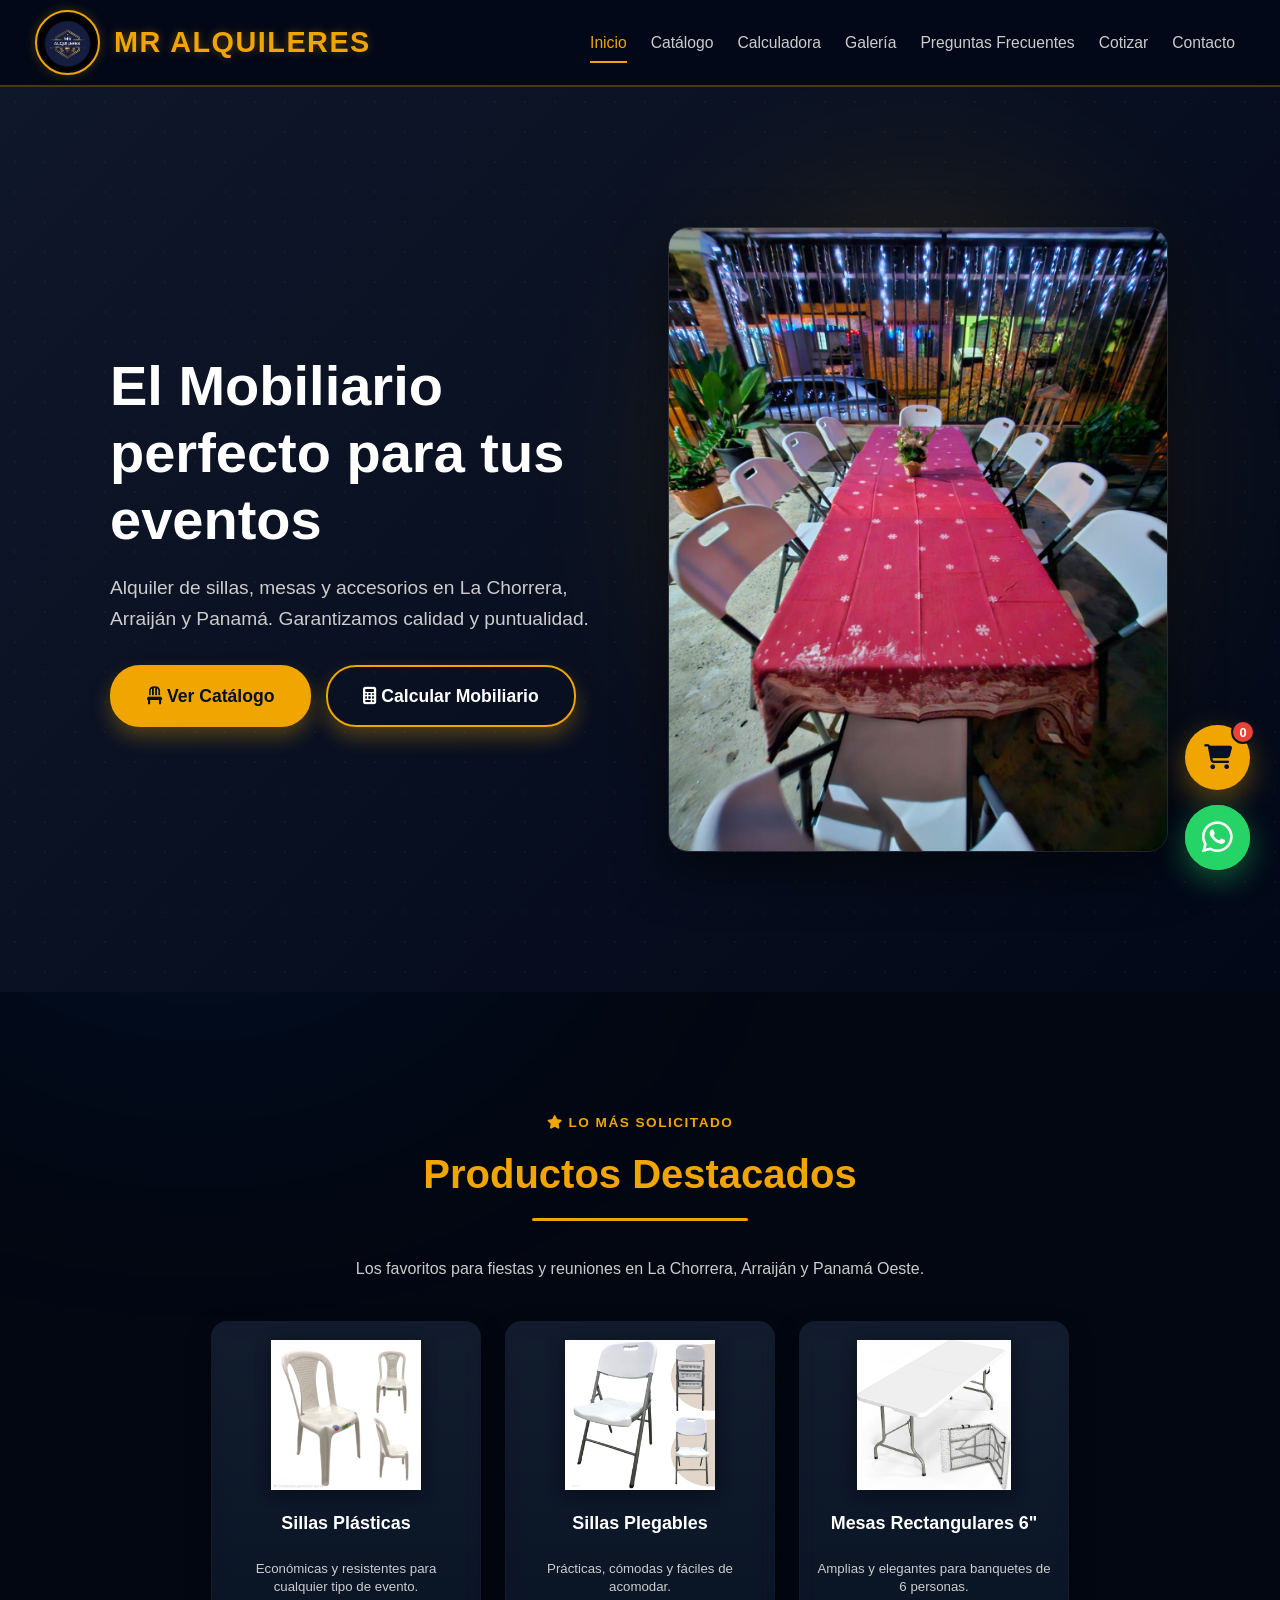
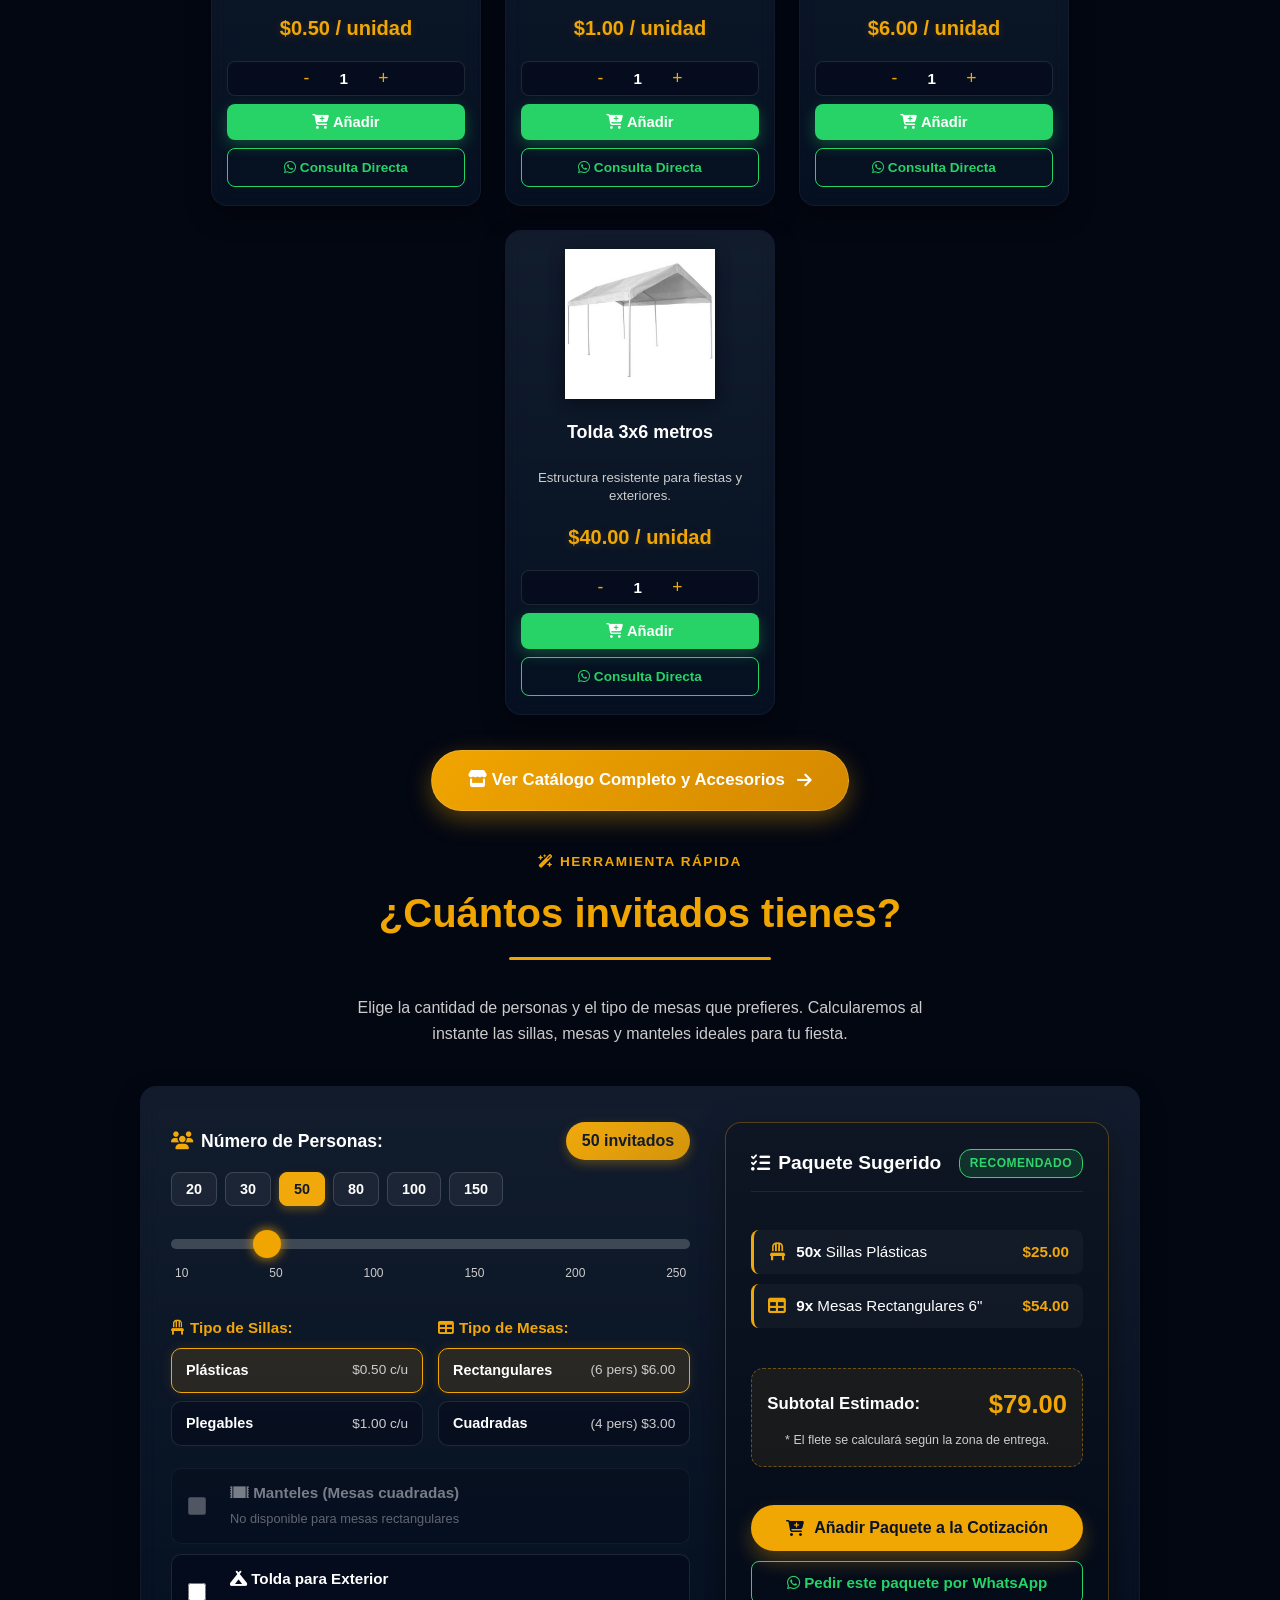
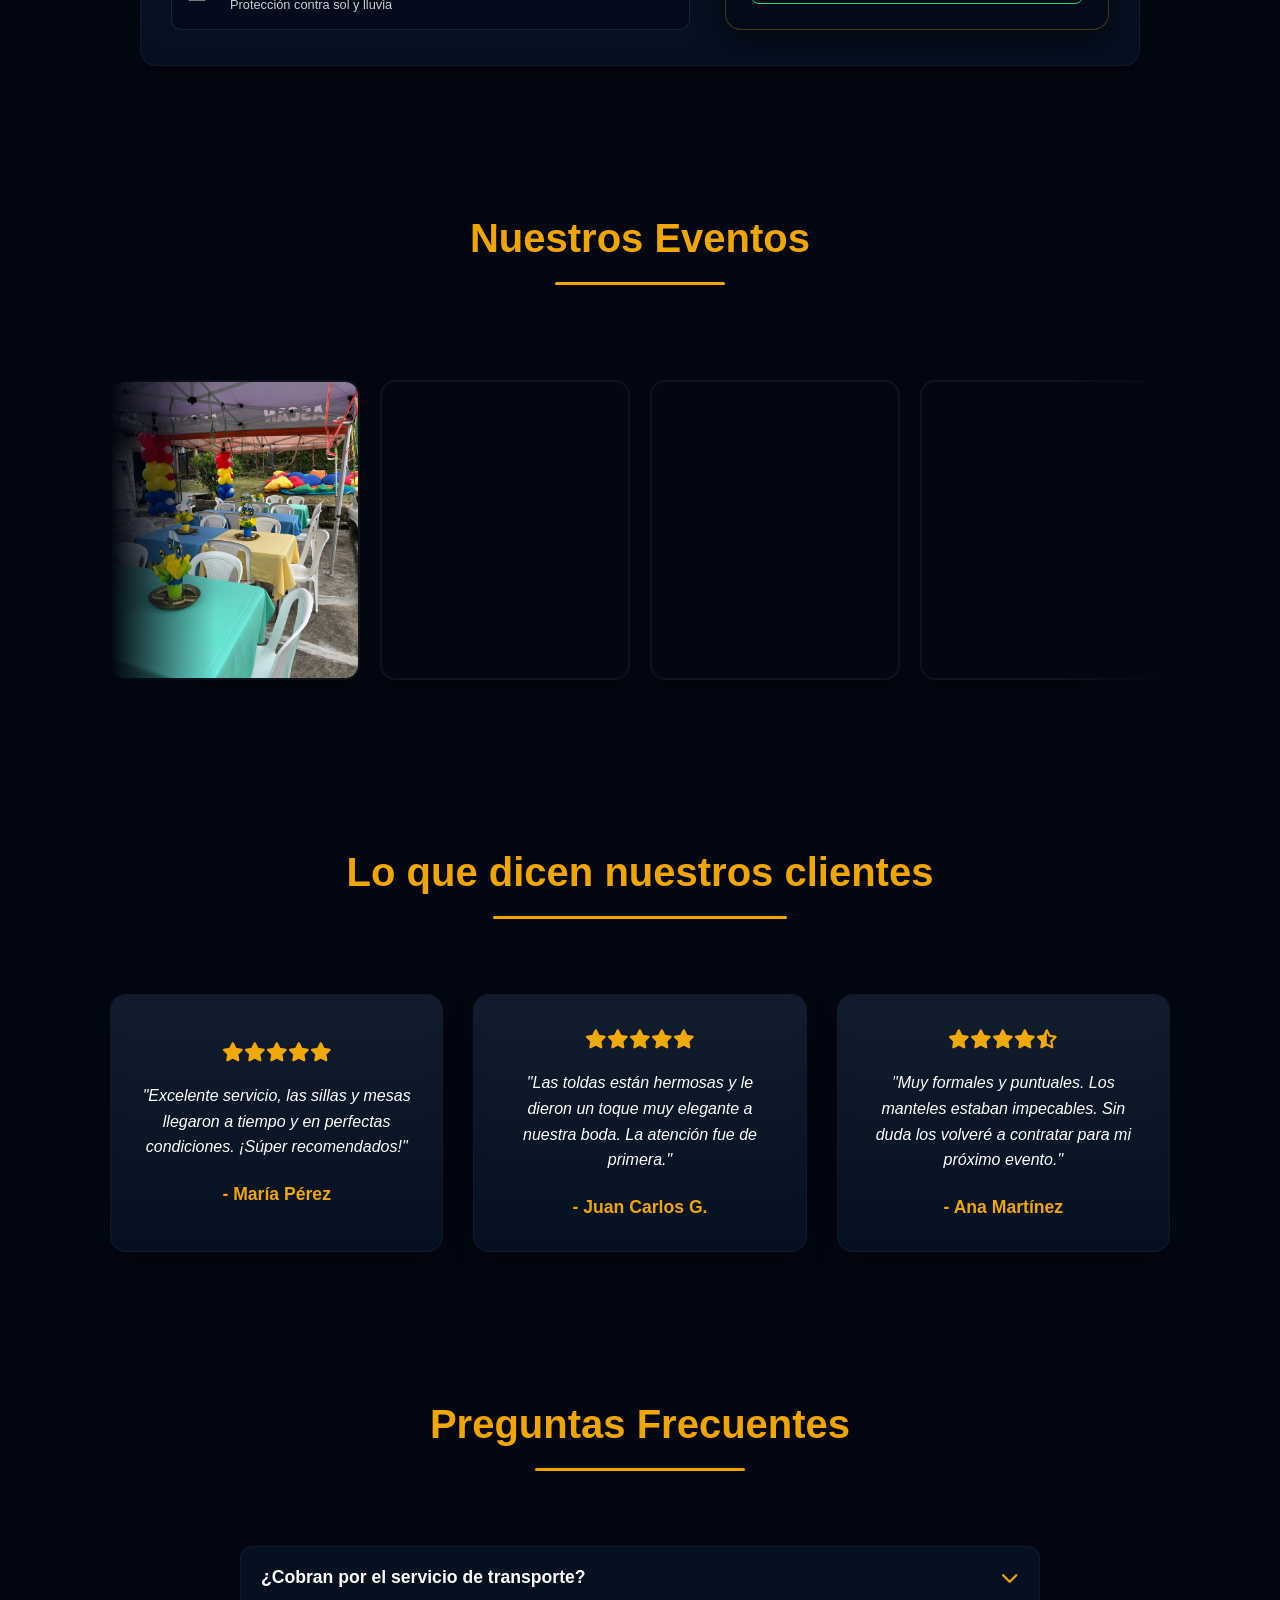
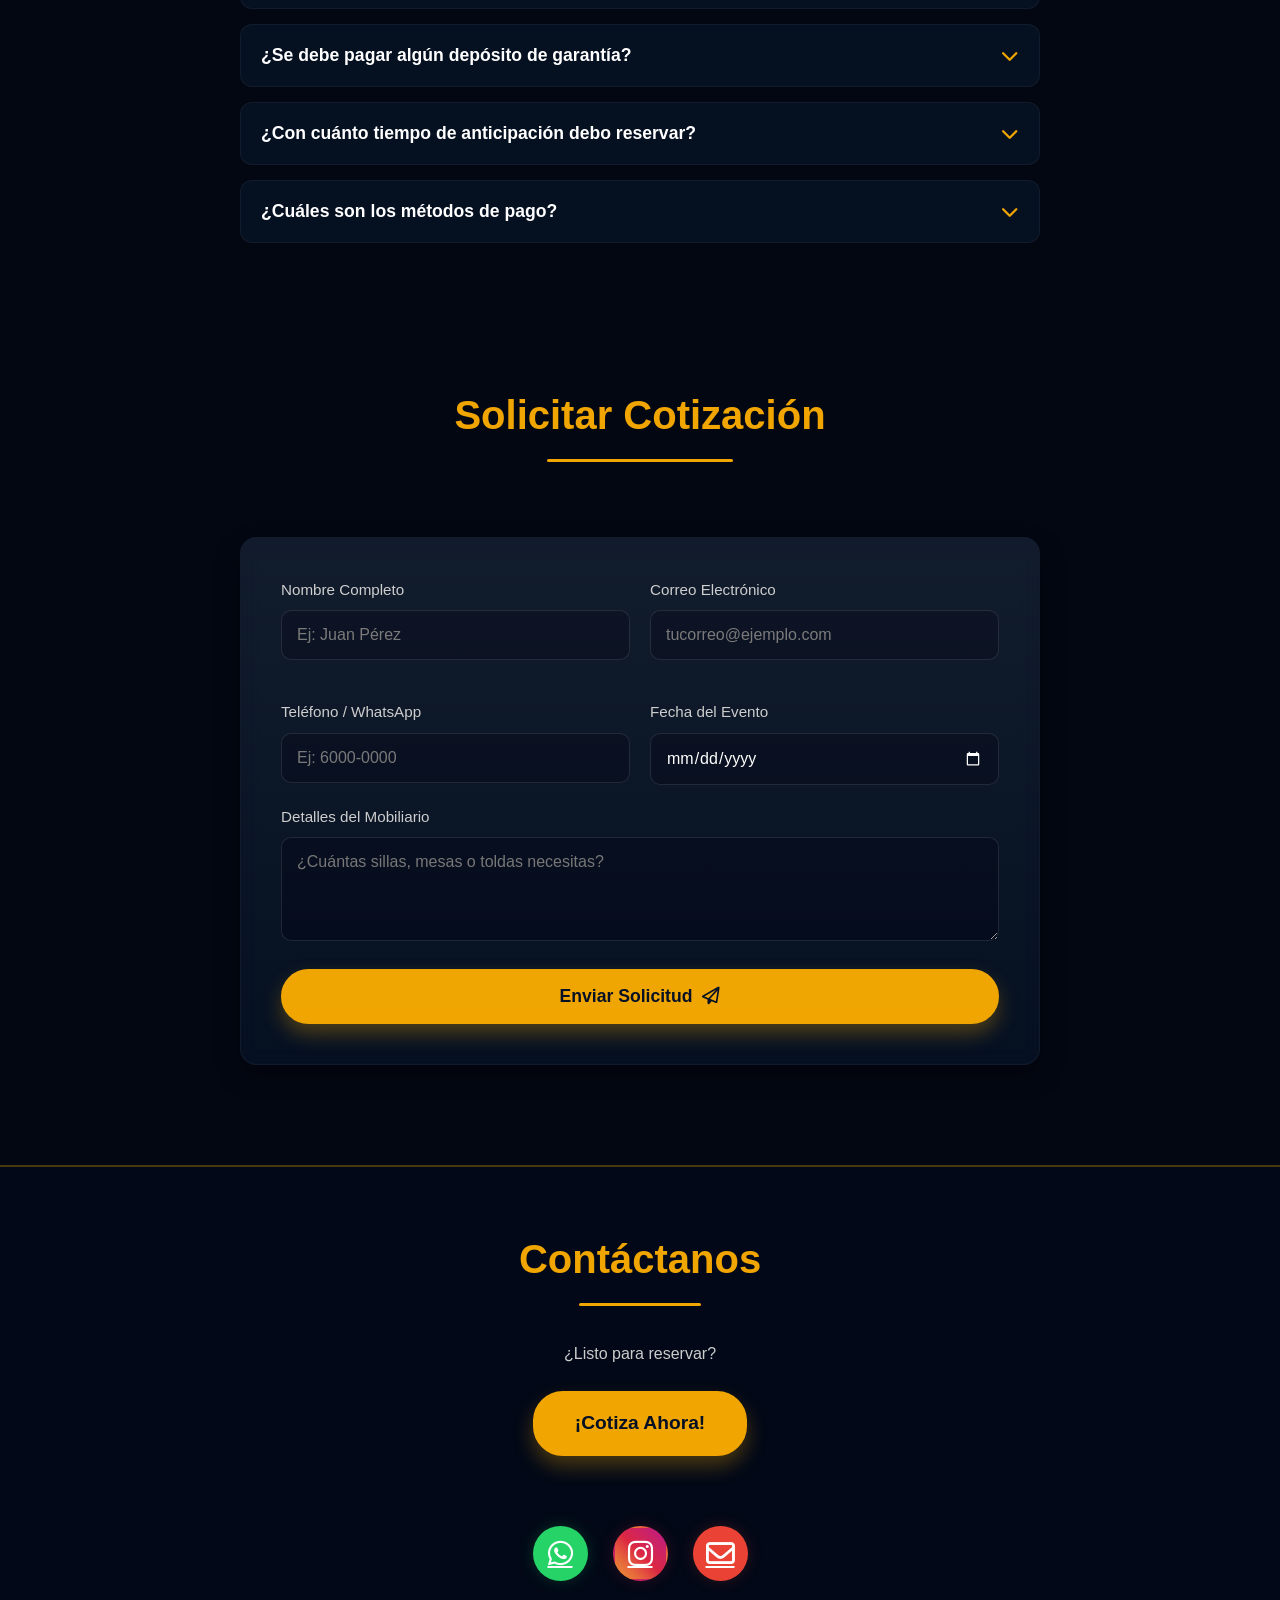
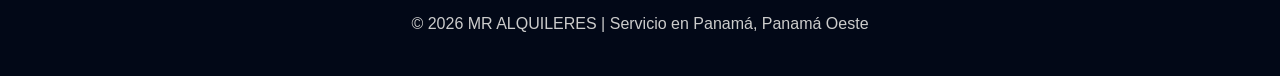
==== commit 4f5b41c8: "perf: optimizacion de cache HTTP en CDN, Service Worker Stale-While-Revalidate y preconnect de recur" ====
--- a/index.html
+++ b/index.html
@@ -42,13 +42,16 @@
     }
     </script>
 
-    <link rel="stylesheet" href="style.css?v=32">
+    <link rel="preconnect" href="https://cdnjs.cloudflare.com" crossorigin>
+    <link rel="dns-prefetch" href="https://cdnjs.cloudflare.com">
+
+    <link rel="stylesheet" href="style.css?v=35">
 
     <link rel="stylesheet" href="https://cdnjs.cloudflare.com/ajax/libs/font-awesome/6.4.0/css/all.min.css">
 
     <link rel="manifest" href="manifest.json">
     <!-- Script para animaciones y catálogo -->
-    <script src="script.js?v=32" defer></script>
+    <script src="script.js?v=35" defer></script>
 </head>
 
 <body>
@@ -86,7 +89,7 @@
                 </div>
                 <div class="hero-image">
                     <img src="img/galeria-11.jpg" alt="Montaje de mesas con manteles para eventos"
-                        class="hero-img-main">
+                        class="hero-img-main" fetchpriority="high" decoding="async">
                 </div>
             </div>
         </section>
@@ -275,56 +278,56 @@
                     <div class="galeria-item">
                         <img src="img/galeria-1.jpg"
                             alt="Montaje de sillas y mesas para evento al aire libre en La Chorrera"
-                            class="galeria-img" loading="lazy" width="250" height="300">
+                            class="galeria-img" loading="lazy" decoding="async" width="250" height="300">
                     </div>
                     <div class="galeria-item">
                         <img src="img/galeria-2.jpg"
                             alt="Decoración de mesas con manteles dorados para fiesta en Panamá Oeste"
-                            class="galeria-img" loading="lazy" width="250" height="300">
+                            class="galeria-img" loading="lazy" decoding="async" width="250" height="300">
                     </div>
                     <div class="galeria-item">
                         <img src="img/galeria-3.jpg" alt="Alquiler de mobiliario para celebración familiar en Arraiján"
-                            class="galeria-img" loading="lazy" width="250" height="300">
+                            class="galeria-img" loading="lazy" decoding="async" width="250" height="300">
                     </div>
                     <div class="galeria-item">
                         <img src="img/galeria-4.jpg" alt="Disposición de sillas plegables en salón de eventos"
-                            class="galeria-img" loading="lazy" width="250" height="300">
+                            class="galeria-img" loading="lazy" decoding="async" width="250" height="300">
                     </div>
                     <div class="galeria-item">
                         <img src="img/galeria-5.jpg" alt="Patio interior con sillas y mesas apiladas, listo para evento"
-                            class="galeria-img" loading="lazy" width="250" height="300">
+                            class="galeria-img" loading="lazy" decoding="async" width="250" height="300">
                     </div>
                     <div class="galeria-item">
                         <img src="img/galeria-6.jpg" alt="Preparación de mesas rectangulares para banquete"
-                            class="galeria-img" loading="lazy" width="250" height="300">
+                            class="galeria-img" loading="lazy" decoding="async" width="250" height="300">
                     </div>
                     <div class="galeria-item">
                         <img src="img/galeria-7.jpg" alt="Sillas plegables apiladas en almacén, listas para alquiler"
-                            class="galeria-img" loading="lazy" width="250" height="300">
+                            class="galeria-img" loading="lazy" decoding="async" width="250" height="300">
                     </div>
                     <div class="galeria-item">
                         <img src="img/galeria-8.jpg" alt="Evento corporativo con mobiliario de alquiler"
-                            class="galeria-img" loading="lazy" width="250" height="300">
+                            class="galeria-img" loading="lazy" decoding="async" width="250" height="300">
                     </div>
                     <div class="galeria-item">
                         <img src="img/galeria-9.jpg" alt="Celebración de cumpleaños con mesas y sillas de MR Alquileres"
-                            class="galeria-img" loading="lazy" width="250" height="300">
+                            class="galeria-img" loading="lazy" decoding="async" width="250" height="300">
                     </div>
                     <div class="galeria-item">
                         <img src="img/galeria-10.jpg" alt="Mobiliario para boda en jardín, sillas y mesas elegantes"
-                            class="galeria-img" loading="lazy" width="250" height="300">
+                            class="galeria-img" loading="lazy" decoding="async" width="250" height="300">
                     </div>
                     <div class="galeria-item">
                         <img src="img/galeria-11.jpg" alt="Mobiliario para boda en jardín, sillas y mesas elegantes"
-                            class="galeria-img" loading="lazy" width="250" height="300">
+                            class="galeria-img" loading="lazy" decoding="async" width="250" height="300">
                     </div>
                     <div class="galeria-item">
                         <img src="img/galeria-12.jpg" alt="Mobiliario para boda en jardín, sillas y mesas elegantes"
-                            class="galeria-img" loading="lazy" width="250" height="300">
+                            class="galeria-img" loading="lazy" decoding="async" width="250" height="300">
                     </div>
                     <div class="galeria-item">
                         <img src="img/galeria-13.jpg" alt="Mobiliario para boda en jardín, sillas y mesas elegantes"
-                            class="galeria-img" loading="lazy" width="250" height="300">
+                            class="galeria-img" loading="lazy" decoding="async" width="250" height="300">
                     </div>
                 </div>
             </div>
